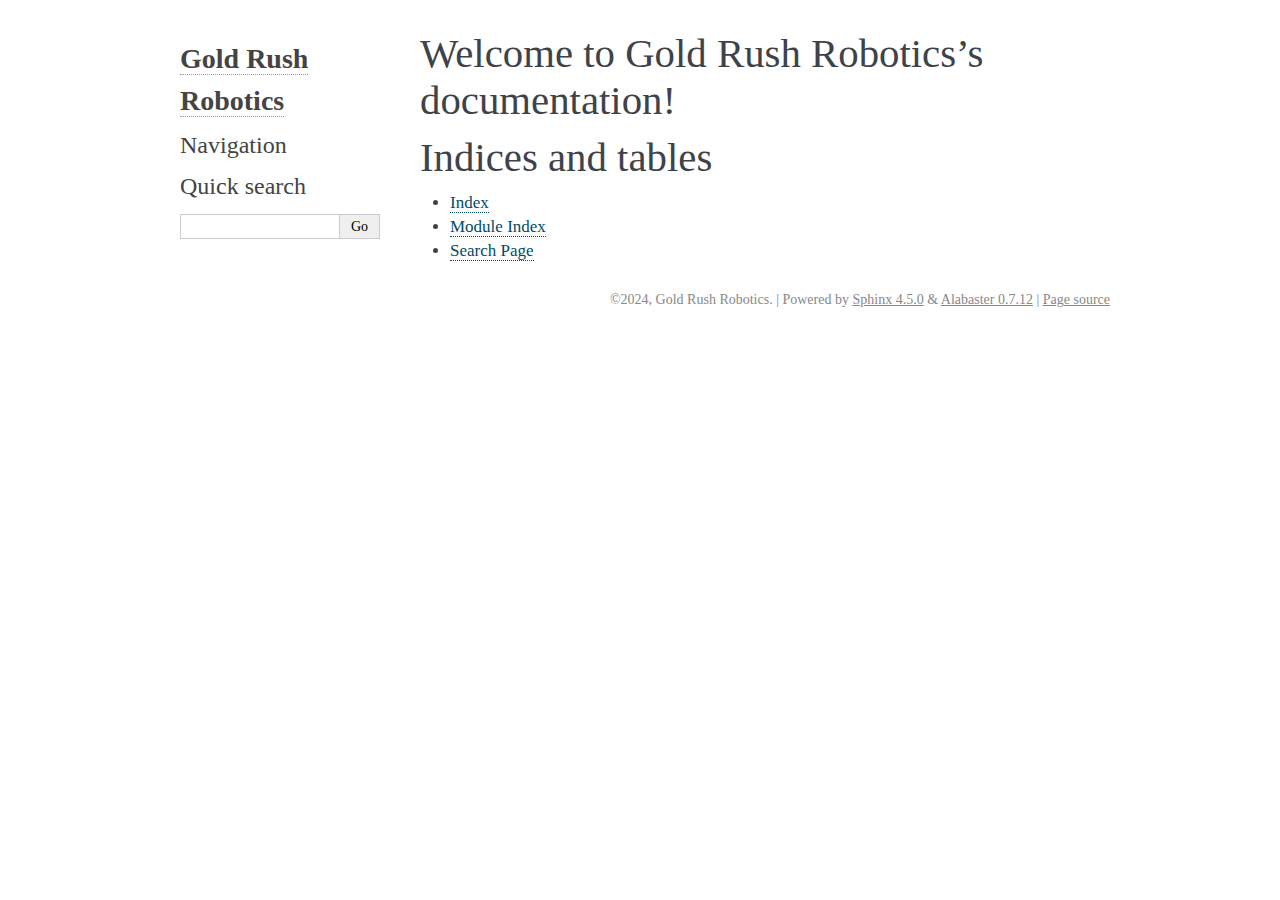
==== index.html @ f1f5e2cf "deploy: c12c570296f4cb2484e102bf82b7b79ca1cfc001" ====
<!DOCTYPE html>

<html>
  <head>
    <meta charset="utf-8" />
    <meta name="viewport" content="width=device-width, initial-scale=1.0" />
    <title>Welcome to Gold Rush Robotics’s documentation! &#8212; Gold Rush Robotics  documentation</title>
    <link rel="stylesheet" type="text/css" href="_static/pygments.css" />
    <link rel="stylesheet" type="text/css" href="_static/alabaster.css" />
    <script data-url_root="./" id="documentation_options" src="_static/documentation_options.js"></script>
    <script src="_static/jquery.js"></script>
    <script src="_static/underscore.js"></script>
    <script src="_static/doctools.js"></script>
    <link rel="index" title="Index" href="genindex.html" />
    <link rel="search" title="Search" href="search.html" />
   
  <link rel="stylesheet" href="_static/custom.css" type="text/css" />
  
  
  <meta name="viewport" content="width=device-width, initial-scale=0.9, maximum-scale=0.9" />

  </head><body>
  

    <div class="document">
      <div class="documentwrapper">
        <div class="bodywrapper">
          

          <div class="body" role="main">
            
  <div class="section" id="welcome-to-gold-rush-robotics-s-documentation">
<h1>Welcome to Gold Rush Robotics’s documentation!<a class="headerlink" href="#welcome-to-gold-rush-robotics-s-documentation" title="Permalink to this headline">¶</a></h1>
<div class="toctree-wrapper compound">
</div>
</div>
<div class="section" id="indices-and-tables">
<h1>Indices and tables<a class="headerlink" href="#indices-and-tables" title="Permalink to this headline">¶</a></h1>
<ul class="simple">
<li><p><a class="reference internal" href="genindex.html"><span class="std std-ref">Index</span></a></p></li>
<li><p><a class="reference internal" href="py-modindex.html"><span class="std std-ref">Module Index</span></a></p></li>
<li><p><a class="reference internal" href="search.html"><span class="std std-ref">Search Page</span></a></p></li>
</ul>
</div>


          </div>
          
        </div>
      </div>
      <div class="sphinxsidebar" role="navigation" aria-label="main navigation">
        <div class="sphinxsidebarwrapper">
<h1 class="logo"><a href="#">Gold Rush Robotics</a></h1>








<h3>Navigation</h3>

<div class="relations">
<h3>Related Topics</h3>
<ul>
  <li><a href="#">Documentation overview</a><ul>
  </ul></li>
</ul>
</div>
<div id="searchbox" style="display: none" role="search">
  <h3 id="searchlabel">Quick search</h3>
    <div class="searchformwrapper">
    <form class="search" action="search.html" method="get">
      <input type="text" name="q" aria-labelledby="searchlabel" autocomplete="off" autocorrect="off" autocapitalize="off" spellcheck="false"/>
      <input type="submit" value="Go" />
    </form>
    </div>
</div>
<script>$('#searchbox').show(0);</script>








        </div>
      </div>
      <div class="clearer"></div>
    </div>
    <div class="footer">
      &copy;2024, Gold Rush Robotics.
      
      |
      Powered by <a href="http://sphinx-doc.org/">Sphinx 4.5.0</a>
      &amp; <a href="https://github.com/bitprophet/alabaster">Alabaster 0.7.12</a>
      
      |
      <a href="_sources/index.rst.txt"
          rel="nofollow">Page source</a>
    </div>

    

    
  </body>
</html>
---- _static/pygments.css ----
.highlight .hll { background-color: #ffffcc }
.highlight  { background: #f8f8f8; }
.highlight .c { color: #8f5902; font-style: italic } /* Comment */
.highlight .err { color: #a40000; border: 1px solid #ef2929 } /* Error */
.highlight .g { color: #000000 } /* Generic */
.highlight .k { color: #004461; font-weight: bold } /* Keyword */
.highlight .l { color: #000000 } /* Literal */
.highlight .n { color: #000000 } /* Name */
.highlight .o { color: #582800 } /* Operator */
.highlight .x { color: #000000 } /* Other */
.highlight .p { color: #000000; font-weight: bold } /* Punctuation */
.highlight .ch { color: #8f5902; font-style: italic } /* Comment.Hashbang */
.highlight .cm { color: #8f5902; font-style: italic } /* Comment.Multiline */
.highlight .cp { color: #8f5902 } /* Comment.Preproc */
.highlight .cpf { color: #8f5902; font-style: italic } /* Comment.PreprocFile */
.highlight .c1 { color: #8f5902; font-style: italic } /* Comment.Single */
.highlight .cs { color: #8f5902; font-style: italic } /* Comment.Special */
.highlight .gd { color: #a40000 } /* Generic.Deleted */
.highlight .ge { color: #000000; font-style: italic } /* Generic.Emph */
.highlight .gr { color: #ef2929 } /* Generic.Error */
.highlight .gh { color: #000080; font-weight: bold } /* Generic.Heading */
.highlight .gi { color: #00A000 } /* Generic.Inserted */
.highlight .go { color: #888888 } /* Generic.Output */
.highlight .gp { color: #745334 } /* Generic.Prompt */
.highlight .gs { color: #000000; font-weight: bold } /* Generic.Strong */
.highlight .gu { color: #800080; font-weight: bold } /* Generic.Subheading */
.highlight .gt { color: #a40000; font-weight: bold } /* Generic.Traceback */
.highlight .kc { color: #004461; font-weight: bold } /* Keyword.Constant */
.highlight .kd { color: #004461; font-weight: bold } /* Keyword.Declaration */
.highlight .kn { color: #004461; font-weight: bold } /* Keyword.Namespace */
.highlight .kp { color: #004461; font-weight: bold } /* Keyword.Pseudo */
.highlight .kr { color: #004461; font-weight: bold } /* Keyword.Reserved */
.highlight .kt { color: #004461; font-weight: bold } /* Keyword.Type */
.highlight .ld { color: #000000 } /* Literal.Date */
.highlight .m { color: #990000 } /* Literal.Number */
.highlight .s { color: #4e9a06 } /* Literal.String */
.highlight .na { color: #c4a000 } /* Name.Attribute */
.highlight .nb { color: #004461 } /* Name.Builtin */
.highlight .nc { color: #000000 } /* Name.Class */
.highlight .no { color: #000000 } /* Name.Constant */
.highlight .nd { color: #888888 } /* Name.Decorator */
.highlight .ni { color: #ce5c00 } /* Name.Entity */
.highlight .ne { color: #cc0000; font-weight: bold } /* Name.Exception */
.highlight .nf { color: #000000 } /* Name.Function */
.highlight .nl { color: #f57900 } /* Name.Label */
.highlight .nn { color: #000000 } /* Name.Namespace */
.highlight .nx { color: #000000 } /* Name.Other */
.highlight .py { color: #000000 } /* Name.Property */
.highlight .nt { color: #004461; font-weight: bold } /* Name.Tag */
.highlight .nv { color: #000000 } /* Name.Variable */
.highlight .ow { color: #004461; font-weight: bold } /* Operator.Word */
.highlight .w { color: #f8f8f8; text-decoration: underline } /* Text.Whitespace */
.highlight .mb { color: #990000 } /* Literal.Number.Bin */
.highlight .mf { color: #990000 } /* Literal.Number.Float */
.highlight .mh { color: #990000 } /* Literal.Number.Hex */
.highlight .mi { color: #990000 } /* Literal.Number.Integer */
.highlight .mo { color: #990000 } /* Literal.Number.Oct */
.highlight .sa { color: #4e9a06 } /* Literal.String.Affix */
.highlight .sb { color: #4e9a06 } /* Literal.String.Backtick */
.highlight .sc { color: #4e9a06 } /* Literal.String.Char */
.highlight .dl { color: #4e9a06 } /* Literal.String.Delimiter */
.highlight .sd { color: #8f5902; font-style: italic } /* Literal.String.Doc */
.highlight .s2 { color: #4e9a06 } /* Literal.String.Double */
.highlight .se { color: #4e9a06 } /* Literal.String.Escape */
.highlight .sh { color: #4e9a06 } /* Literal.String.Heredoc */
.highlight .si { color: #4e9a06 } /* Literal.String.Interpol */
.highlight .sx { color: #4e9a06 } /* Literal.String.Other */
.highlight .sr { color: #4e9a06 } /* Literal.String.Regex */
.highlight .s1 { color: #4e9a06 } /* Literal.String.Single */
.highlight .ss { color: #4e9a06 } /* Literal.String.Symbol */
.highlight .bp { color: #3465a4 } /* Name.Builtin.Pseudo */
.highlight .fm { color: #000000 } /* Name.Function.Magic */
.highlight .vc { color: #000000 } /* Name.Variable.Class */
.highlight .vg { color: #000000 } /* Name.Variable.Global */
.highlight .vi { color: #000000 } /* Name.Variable.Instance */
.highlight .vm { color: #000000 } /* Name.Variable.Magic */
.highlight .il { color: #990000 } /* Literal.Number.Integer.Long */
---- _static/alabaster.css ----
@import url("basic.css");

/* -- page layout ----------------------------------------------------------- */

body {
    font-family: Georgia, serif;
    font-size: 17px;
    background-color: #fff;
    color: #000;
    margin: 0;
    padding: 0;
}


div.document {
    width: 940px;
    margin: 30px auto 0 auto;
}

div.documentwrapper {
    float: left;
    width: 100%;
}

div.bodywrapper {
    margin: 0 0 0 220px;
}

div.sphinxsidebar {
    width: 220px;
    font-size: 14px;
    line-height: 1.5;
}

hr {
    border: 1px solid #B1B4B6;
}

div.body {
    background-color: #fff;
    color: #3E4349;
    padding: 0 30px 0 30px;
}

div.body > .section {
    text-align: left;
}

div.footer {
    width: 940px;
    margin: 20px auto 30px auto;
    font-size: 14px;
    color: #888;
    text-align: right;
}

div.footer a {
    color: #888;
}

p.caption {
    font-family: inherit;
    font-size: inherit;
}


div.relations {
    display: none;
}


div.sphinxsidebar a {
    color: #444;
    text-decoration: none;
    border-bottom: 1px dotted #999;
}

div.sphinxsidebar a:hover {
    border-bottom: 1px solid #999;
}

div.sphinxsidebarwrapper {
    padding: 18px 10px;
}

div.sphinxsidebarwrapper p.logo {
    padding: 0;
    margin: -10px 0 0 0px;
    text-align: center;
}

div.sphinxsidebarwrapper h1.logo {
    margin-top: -10px;
    text-align: center;
    margin-bottom: 5px;
    text-align: left;
}

div.sphinxsidebarwrapper h1.logo-name {
    margin-top: 0px;
}

div.sphinxsidebarwrapper p.blurb {
    margin-top: 0;
    font-style: normal;
}

div.sphinxsidebar h3,
div.sphinxsidebar h4 {
    font-family: Georgia, serif;
    color: #444;
    font-size: 24px;
    font-weight: normal;
    margin: 0 0 5px 0;
    padding: 0;
}

div.sphinxsidebar h4 {
    font-size: 20px;
}

div.sphinxsidebar h3 a {
    color: #444;
}

div.sphinxsidebar p.logo a,
div.sphinxsidebar h3 a,
div.sphinxsidebar p.logo a:hover,
div.sphinxsidebar h3 a:hover {
    border: none;
}

div.sphinxsidebar p {
    color: #555;
    margin: 10px 0;
}

div.sphinxsidebar ul {
    margin: 10px 0;
    padding: 0;
    color: #000;
}

div.sphinxsidebar ul li.toctree-l1 > a {
    font-size: 120%;
}

div.sphinxsidebar ul li.toctree-l2 > a {
    font-size: 110%;
}

div.sphinxsidebar input {
    border: 1px solid #CCC;
    font-family: Georgia, serif;
    font-size: 1em;
}

div.sphinxsidebar hr {
    border: none;
    height: 1px;
    color: #AAA;
    background: #AAA;

    text-align: left;
    margin-left: 0;
    width: 50%;
}

div.sphinxsidebar .badge {
    border-bottom: none;
}

div.sphinxsidebar .badge:hover {
    border-bottom: none;
}

/* To address an issue with donation coming after search */
div.sphinxsidebar h3.donation {
    margin-top: 10px;
}

/* -- body styles ----------------------------------------------------------- */

a {
    color: #004B6B;
    text-decoration: underline;
}

a:hover {
    color: #6D4100;
    text-decoration: underline;
}

div.body h1,
div.body h2,
div.body h3,
div.body h4,
div.body h5,
div.body h6 {
    font-family: Georgia, serif;
    font-weight: normal;
    margin: 30px 0px 10px 0px;
    padding: 0;
}

div.body h1 { margin-top: 0; padding-top: 0; font-size: 240%; }
div.body h2 { font-size: 180%; }
div.body h3 { font-size: 150%; }
div.body h4 { font-size: 130%; }
div.body h5 { font-size: 100%; }
div.body h6 { font-size: 100%; }

a.headerlink {
    color: #DDD;
    padding: 0 4px;
    text-decoration: none;
}

a.headerlink:hover {
    color: #444;
    background: #EAEAEA;
}

div.body p, div.body dd, div.body li {
    line-height: 1.4em;
}

div.admonition {
    margin: 20px 0px;
    padding: 10px 30px;
    background-color: #EEE;
    border: 1px solid #CCC;
}

div.admonition tt.xref, div.admonition code.xref, div.admonition a tt {
    background-color: #FBFBFB;
    border-bottom: 1px solid #fafafa;
}

div.admonition p.admonition-title {
    font-family: Georgia, serif;
    font-weight: normal;
    font-size: 24px;
    margin: 0 0 10px 0;
    padding: 0;
    line-height: 1;
}

div.admonition p.last {
    margin-bottom: 0;
}

div.highlight {
    background-color: #fff;
}

dt:target, .highlight {
    background: #FAF3E8;
}

div.warning {
    background-color: #FCC;
    border: 1px solid #FAA;
}

div.danger {
    background-color: #FCC;
    border: 1px solid #FAA;
    -moz-box-shadow: 2px 2px 4px #D52C2C;
    -webkit-box-shadow: 2px 2px 4px #D52C2C;
    box-shadow: 2px 2px 4px #D52C2C;
}

div.error {
    background-color: #FCC;
    border: 1px solid #FAA;
    -moz-box-shadow: 2px 2px 4px #D52C2C;
    -webkit-box-shadow: 2px 2px 4px #D52C2C;
    box-shadow: 2px 2px 4px #D52C2C;
}

div.caution {
    background-color: #FCC;
    border: 1px solid #FAA;
}

div.attention {
    background-color: #FCC;
    border: 1px solid #FAA;
}

div.important {
    background-color: #EEE;
    border: 1px solid #CCC;
}

div.note {
    background-color: #EEE;
    border: 1px solid #CCC;
}

div.tip {
    background-color: #EEE;
    border: 1px solid #CCC;
}

div.hint {
    background-color: #EEE;
    border: 1px solid #CCC;
}

div.seealso {
    background-color: #EEE;
    border: 1px solid #CCC;
}

div.topic {
    background-color: #EEE;
}

p.admonition-title {
    display: inline;
}

p.admonition-title:after {
    content: ":";
}

pre, tt, code {
    font-family: 'Consolas', 'Menlo', 'DejaVu Sans Mono', 'Bitstream Vera Sans Mono', monospace;
    font-size: 0.9em;
}

.hll {
    background-color: #FFC;
    margin: 0 -12px;
    padding: 0 12px;
    display: block;
}

img.screenshot {
}

tt.descname, tt.descclassname, code.descname, code.descclassname {
    font-size: 0.95em;
}

tt.descname, code.descname {
    padding-right: 0.08em;
}

img.screenshot {
    -moz-box-shadow: 2px 2px 4px #EEE;
    -webkit-box-shadow: 2px 2px 4px #EEE;
    box-shadow: 2px 2px 4px #EEE;
}

table.docutils {
    border: 1px solid #888;
    -moz-box-shadow: 2px 2px 4px #EEE;
    -webkit-box-shadow: 2px 2px 4px #EEE;
    box-shadow: 2px 2px 4px #EEE;
}

table.docutils td, table.docutils th {
    border: 1px solid #888;
    padding: 0.25em 0.7em;
}

table.field-list, table.footnote {
    border: none;
    -moz-box-shadow: none;
    -webkit-box-shadow: none;
    box-shadow: none;
}

table.footnote {
    margin: 15px 0;
    width: 100%;
    border: 1px solid #EEE;
    background: #FDFDFD;
    font-size: 0.9em;
}

table.footnote + table.footnote {
    margin-top: -15px;
    border-top: none;
}

table.field-list th {
    padding: 0 0.8em 0 0;
}

table.field-list td {
    padding: 0;
}

table.field-list p {
    margin-bottom: 0.8em;
}

/* Cloned from
 * https://github.com/sphinx-doc/sphinx/commit/ef60dbfce09286b20b7385333d63a60321784e68
 */
.field-name {
    -moz-hyphens: manual;
    -ms-hyphens: manual;
    -webkit-hyphens: manual;
    hyphens: manual;
}

table.footnote td.label {
    width: .1px;
    padding: 0.3em 0 0.3em 0.5em;
}

table.footnote td {
    padding: 0.3em 0.5em;
}

dl {
    margin: 0;
    padding: 0;
}

dl dd {
    margin-left: 30px;
}

blockquote {
    margin: 0 0 0 30px;
    padding: 0;
}

ul, ol {
    /* Matches the 30px from the narrow-screen "li > ul" selector below */
    margin: 10px 0 10px 30px;
    padding: 0;
}

pre {
    background: #EEE;
    padding: 7px 30px;
    margin: 15px 0px;
    line-height: 1.3em;
}

div.viewcode-block:target {
    background: #ffd;
}

dl pre, blockquote pre, li pre {
    margin-left: 0;
    padding-left: 30px;
}

tt, code {
    background-color: #ecf0f3;
    color: #222;
    /* padding: 1px 2px; */
}

tt.xref, code.xref, a tt {
    background-color: #FBFBFB;
    border-bottom: 1px solid #fff;
}

a.reference {
    text-decoration: none;
    border-bottom: 1px dotted #004B6B;
}

/* Don't put an underline on images */
a.image-reference, a.image-reference:hover {
    border-bottom: none;
}

a.reference:hover {
    border-bottom: 1px solid #6D4100;
}

a.footnote-reference {
    text-decoration: none;
    font-size: 0.7em;
    vertical-align: top;
    border-bottom: 1px dotted #004B6B;
}

a.footnote-reference:hover {
    border-bottom: 1px solid #6D4100;
}

a:hover tt, a:hover code {
    background: #EEE;
}


@media screen and (max-width: 870px) {

    div.sphinxsidebar {
    	display: none;
    }

    div.document {
       width: 100%;

    }

    div.documentwrapper {
    	margin-left: 0;
    	margin-top: 0;
    	margin-right: 0;
    	margin-bottom: 0;
    }

    div.bodywrapper {
    	margin-top: 0;
    	margin-right: 0;
    	margin-bottom: 0;
    	margin-left: 0;
    }

    ul {
    	margin-left: 0;
    }

	li > ul {
        /* Matches the 30px from the "ul, ol" selector above */
		margin-left: 30px;
	}

    .document {
    	width: auto;
    }

    .footer {
    	width: auto;
    }

    .bodywrapper {
    	margin: 0;
    }

    .footer {
    	width: auto;
    }

    .github {
        display: none;
    }



}



@media screen and (max-width: 875px) {

    body {
        margin: 0;
        padding: 20px 30px;
    }

    div.documentwrapper {
        float: none;
        background: #fff;
    }

    div.sphinxsidebar {
        display: block;
        float: none;
        width: 102.5%;
        margin: 50px -30px -20px -30px;
        padding: 10px 20px;
        background: #333;
        color: #FFF;
    }

    div.sphinxsidebar h3, div.sphinxsidebar h4, div.sphinxsidebar p,
    div.sphinxsidebar h3 a {
        color: #fff;
    }

    div.sphinxsidebar a {
        color: #AAA;
    }

    div.sphinxsidebar p.logo {
        display: none;
    }

    div.document {
        width: 100%;
        margin: 0;
    }

    div.footer {
        display: none;
    }

    div.bodywrapper {
        margin: 0;
    }

    div.body {
        min-height: 0;
        padding: 0;
    }

    .rtd_doc_footer {
        display: none;
    }

    .document {
        width: auto;
    }

    .footer {
        width: auto;
    }

    .footer {
        width: auto;
    }

    .github {
        display: none;
    }
}


/* misc. */

.revsys-inline {
    display: none!important;
}

/* Make nested-list/multi-paragraph items look better in Releases changelog
 * pages. Without this, docutils' magical list fuckery causes inconsistent
 * formatting between different release sub-lists.
 */
div#changelog > div.section > ul > li > p:only-child {
    margin-bottom: 0;
}

/* Hide fugly table cell borders in ..bibliography:: directive output */
table.docutils.citation, table.docutils.citation td, table.docutils.citation th {
  border: none;
  /* Below needed in some edge cases; if not applied, bottom shadows appear */
  -moz-box-shadow: none;
  -webkit-box-shadow: none;
  box-shadow: none;
}


/* relbar */

.related {
    line-height: 30px;
    width: 100%;
    font-size: 0.9rem;
}

.related.top {
    border-bottom: 1px solid #EEE;
    margin-bottom: 20px;
}

.related.bottom {
    border-top: 1px solid #EEE;
}

.related ul {
    padding: 0;
    margin: 0;
    list-style: none;
}

.related li {
    display: inline;
}

nav#rellinks {
    float: right;
}

nav#rellinks li+li:before {
    content: "|";
}

nav#breadcrumbs li+li:before {
    content: "\00BB";
}

/* Hide certain items when printing */
@media print {
    div.related {
        display: none;
    }
}
---- _static/custom.css ----
/* This file intentionally left blank. */
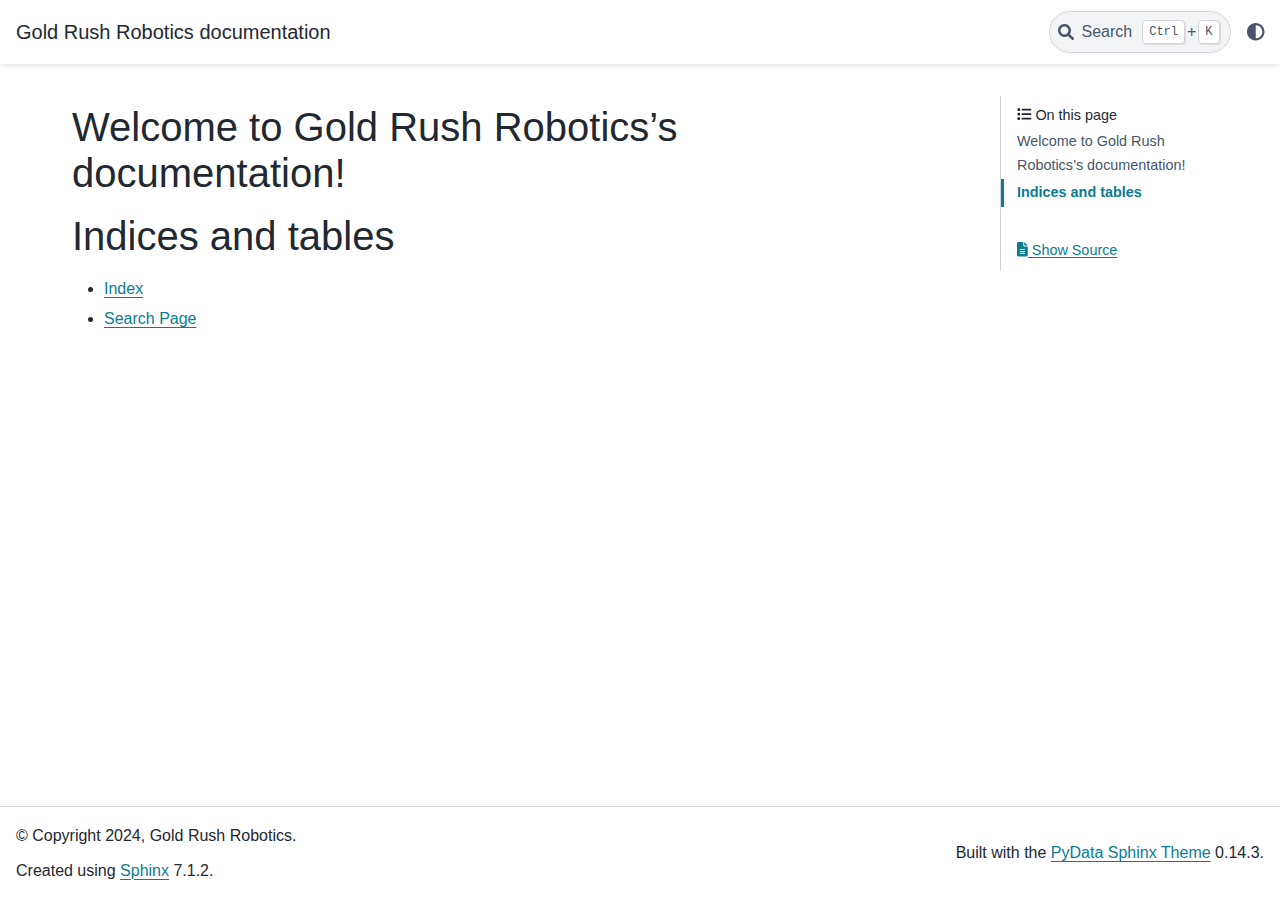
==== commit 43de3a7c: "deploy: 7c83568f0fa89aca3fa014d489df4d6e600c977c" ====
--- a/index.html
+++ b/index.html
@@ -1,110 +1,368 @@
 
 <!DOCTYPE html>
 
-<html>
+
+<html lang="en" >
+
   <head>
     <meta charset="utf-8" />
-    <meta name="viewport" content="width=device-width, initial-scale=1.0" />
+    <meta name="viewport" content="width=device-width, initial-scale=1.0" /><meta name="viewport" content="width=device-width, initial-scale=1" />
+
     <title>Welcome to Gold Rush Robotics’s documentation! &#8212; Gold Rush Robotics  documentation</title>
-    <link rel="stylesheet" type="text/css" href="_static/pygments.css" />
-    <link rel="stylesheet" type="text/css" href="_static/alabaster.css" />
-    <script data-url_root="./" id="documentation_options" src="_static/documentation_options.js"></script>
-    <script src="_static/jquery.js"></script>
-    <script src="_static/underscore.js"></script>
-    <script src="_static/doctools.js"></script>
+  
+  
+  
+  <script data-cfasync="false">
+    document.documentElement.dataset.mode = localStorage.getItem("mode") || "";
+    document.documentElement.dataset.theme = localStorage.getItem("theme") || "light";
+  </script>
+  
+  <!-- Loaded before other Sphinx assets -->
+  <link href="_static/styles/theme.css?digest=365ca57ee442770a23c6" rel="stylesheet" />
+<link href="_static/styles/bootstrap.css?digest=365ca57ee442770a23c6" rel="stylesheet" />
+<link href="_static/styles/pydata-sphinx-theme.css?digest=365ca57ee442770a23c6" rel="stylesheet" />
+
+  
+  <link href="_static/vendor/fontawesome/6.1.2/css/all.min.css?digest=365ca57ee442770a23c6" rel="stylesheet" />
+  <link rel="preload" as="font" type="font/woff2" crossorigin href="_static/vendor/fontawesome/6.1.2/webfonts/fa-solid-900.woff2" />
+<link rel="preload" as="font" type="font/woff2" crossorigin href="_static/vendor/fontawesome/6.1.2/webfonts/fa-brands-400.woff2" />
+<link rel="preload" as="font" type="font/woff2" crossorigin href="_static/vendor/fontawesome/6.1.2/webfonts/fa-regular-400.woff2" />
+
+    <link rel="stylesheet" type="text/css" href="_static/pygments.css?v=a746c00c" />
+  
+  <!-- Pre-loaded scripts that we'll load fully later -->
+  <link rel="preload" as="script" href="_static/scripts/bootstrap.js?digest=365ca57ee442770a23c6" />
+<link rel="preload" as="script" href="_static/scripts/pydata-sphinx-theme.js?digest=365ca57ee442770a23c6" />
+  <script src="_static/vendor/fontawesome/6.1.2/js/all.min.js?digest=365ca57ee442770a23c6"></script>
+
+    <script data-url_root="./" id="documentation_options" src="_static/documentation_options.js?v=b3ba4146"></script>
+    <script src="_static/doctools.js?v=888ff710"></script>
+    <script src="_static/sphinx_highlight.js?v=4825356b"></script>
+    <script>DOCUMENTATION_OPTIONS.pagename = 'index';</script>
     <link rel="index" title="Index" href="genindex.html" />
     <link rel="search" title="Search" href="search.html" />
-   
-  <link rel="stylesheet" href="_static/custom.css" type="text/css" />
-  
-  
-  <meta name="viewport" content="width=device-width, initial-scale=0.9, maximum-scale=0.9" />
-
-  </head><body>
-  
-
-    <div class="document">
-      <div class="documentwrapper">
-        <div class="bodywrapper">
+  <meta name="viewport" content="width=device-width, initial-scale=1"/>
+  <meta name="docsearch:language" content="en"/>
+  </head>
+  
+  
+  <body data-bs-spy="scroll" data-bs-target=".bd-toc-nav" data-offset="180" data-bs-root-margin="0px 0px -60%" data-default-mode="">
+
+  
+  
+  <a class="skip-link" href="#main-content">Skip to main content</a>
+  
+  <div id="pst-scroll-pixel-helper"></div>
+
+  
+  <button type="button" class="btn rounded-pill" id="pst-back-to-top">
+    <i class="fa-solid fa-arrow-up"></i>
+    Back to top
+  </button>
+
+  
+  <input type="checkbox"
+          class="sidebar-toggle"
+          name="__primary"
+          id="__primary"/>
+  <label class="overlay overlay-primary" for="__primary"></label>
+  
+  <input type="checkbox"
+          class="sidebar-toggle"
+          name="__secondary"
+          id="__secondary"/>
+  <label class="overlay overlay-secondary" for="__secondary"></label>
+  
+  <div class="search-button__wrapper">
+    <div class="search-button__overlay"></div>
+    <div class="search-button__search-container">
+<form class="bd-search d-flex align-items-center"
+      action="search.html"
+      method="get">
+  <i class="fa-solid fa-magnifying-glass"></i>
+  <input type="search"
+         class="form-control"
+         name="q"
+         id="search-input"
+         placeholder="Search the docs ..."
+         aria-label="Search the docs ..."
+         autocomplete="off"
+         autocorrect="off"
+         autocapitalize="off"
+         spellcheck="false"/>
+  <span class="search-button__kbd-shortcut"><kbd class="kbd-shortcut__modifier">Ctrl</kbd>+<kbd>K</kbd></span>
+</form></div>
+  </div>
+  
+    <nav class="bd-header navbar navbar-expand-lg bd-navbar">
+<div class="bd-header__inner bd-page-width">
+  <label class="sidebar-toggle primary-toggle" for="__primary">
+    <span class="fa-solid fa-bars"></span>
+  </label>
+  
+  
+  <div class="col-lg-3 navbar-header-items__start">
+    
+      <div class="navbar-item">
+  
+
+<a class="navbar-brand logo" href="#">
+  
+  
+  
+  
+  
+  
+    <p class="title logo__title">Gold Rush Robotics  documentation</p>
+  
+</a></div>
+    
+  </div>
+  
+  <div class="col-lg-9 navbar-header-items">
+    
+    <div class="me-auto navbar-header-items__center">
+      
+        <div class="navbar-item"><nav class="navbar-nav">
+  <p class="sidebar-header-items__title"
+     role="heading"
+     aria-level="1"
+     aria-label="Site Navigation">
+    Site Navigation
+  </p>
+  <ul class="bd-navbar-elements navbar-nav">
+    
+  </ul>
+</nav></div>
+      
+    </div>
+    
+    
+    <div class="navbar-header-items__end">
+      
+        <div class="navbar-item navbar-persistent--container">
           
-
-          <div class="body" role="main">
-            
-  <div class="section" id="welcome-to-gold-rush-robotics-s-documentation">
-<h1>Welcome to Gold Rush Robotics’s documentation!<a class="headerlink" href="#welcome-to-gold-rush-robotics-s-documentation" title="Permalink to this headline">¶</a></h1>
+ <script>
+ document.write(`
+   <button class="btn navbar-btn search-button-field search-button__button" title="Search" aria-label="Search" data-bs-placement="bottom" data-bs-toggle="tooltip">
+    <i class="fa-solid fa-magnifying-glass"></i>
+    <span class="search-button__default-text">Search</span>
+    <span class="search-button__kbd-shortcut"><kbd class="kbd-shortcut__modifier">Ctrl</kbd>+<kbd class="kbd-shortcut__modifier">K</kbd></span>
+   </button>
+ `);
+ </script>
+        </div>
+      
+      
+        <div class="navbar-item">
+<script>
+document.write(`
+  <button class="btn btn-sm navbar-btn theme-switch-button" title="light/dark" aria-label="light/dark" data-bs-placement="bottom" data-bs-toggle="tooltip">
+    <span class="theme-switch nav-link" data-mode="light"><i class="fa-solid fa-sun fa-lg"></i></span>
+    <span class="theme-switch nav-link" data-mode="dark"><i class="fa-solid fa-moon fa-lg"></i></span>
+    <span class="theme-switch nav-link" data-mode="auto"><i class="fa-solid fa-circle-half-stroke fa-lg"></i></span>
+  </button>
+`);
+</script></div>
+      
+    </div>
+    
+  </div>
+  
+  
+    <div class="navbar-persistent--mobile">
+ <script>
+ document.write(`
+   <button class="btn navbar-btn search-button-field search-button__button" title="Search" aria-label="Search" data-bs-placement="bottom" data-bs-toggle="tooltip">
+    <i class="fa-solid fa-magnifying-glass"></i>
+    <span class="search-button__default-text">Search</span>
+    <span class="search-button__kbd-shortcut"><kbd class="kbd-shortcut__modifier">Ctrl</kbd>+<kbd class="kbd-shortcut__modifier">K</kbd></span>
+   </button>
+ `);
+ </script>
+    </div>
+  
+
+  
+    <label class="sidebar-toggle secondary-toggle" for="__secondary" tabindex="0">
+      <span class="fa-solid fa-outdent"></span>
+    </label>
+  
+</div>
+
+    </nav>
+  
+  <div class="bd-container">
+    <div class="bd-container__inner bd-page-width">
+      
+      <div class="bd-sidebar-primary bd-sidebar hide-on-wide">
+        
+
+  
+  <div class="sidebar-header-items sidebar-primary__section">
+    
+    
+      <div class="sidebar-header-items__center">
+        
+          <div class="navbar-item"><nav class="navbar-nav">
+  <p class="sidebar-header-items__title"
+     role="heading"
+     aria-level="1"
+     aria-label="Site Navigation">
+    Site Navigation
+  </p>
+  <ul class="bd-navbar-elements navbar-nav">
+    
+  </ul>
+</nav></div>
+        
+      </div>
+    
+    
+    
+      <div class="sidebar-header-items__end">
+        
+          <div class="navbar-item">
+<script>
+document.write(`
+  <button class="btn btn-sm navbar-btn theme-switch-button" title="light/dark" aria-label="light/dark" data-bs-placement="bottom" data-bs-toggle="tooltip">
+    <span class="theme-switch nav-link" data-mode="light"><i class="fa-solid fa-sun fa-lg"></i></span>
+    <span class="theme-switch nav-link" data-mode="dark"><i class="fa-solid fa-moon fa-lg"></i></span>
+    <span class="theme-switch nav-link" data-mode="auto"><i class="fa-solid fa-circle-half-stroke fa-lg"></i></span>
+  </button>
+`);
+</script></div>
+        
+      </div>
+    
+  </div>
+  
+  
+  <div class="sidebar-primary-items__end sidebar-primary__section">
+  </div>
+  
+  <div id="rtd-footer-container"></div>
+
+
+      </div>
+      
+      <main id="main-content" class="bd-main">
+        
+        
+          <div class="bd-content">
+            <div class="bd-article-container">
+              
+              <div class="bd-header-article"></div>
+              
+              
+              
+                
+<div id="searchbox"></div>
+                <article class="bd-article" role="main">
+                  
+  <section class="tex2jax_ignore mathjax_ignore" id="welcome-to-gold-rush-roboticss-documentation">
+<h1>Welcome to Gold Rush Robotics’s documentation!<a class="headerlink" href="#welcome-to-gold-rush-roboticss-documentation" title="Permalink to this heading">#</a></h1>
 <div class="toctree-wrapper compound">
 </div>
-</div>
-<div class="section" id="indices-and-tables">
-<h1>Indices and tables<a class="headerlink" href="#indices-and-tables" title="Permalink to this headline">¶</a></h1>
+</section>
+<section class="tex2jax_ignore mathjax_ignore" id="indices-and-tables">
+<h1>Indices and tables<a class="headerlink" href="#indices-and-tables" title="Permalink to this heading">#</a></h1>
 <ul class="simple">
 <li><p><a class="reference internal" href="genindex.html"><span class="std std-ref">Index</span></a></p></li>
-<li><p><a class="reference internal" href="py-modindex.html"><span class="std std-ref">Module Index</span></a></p></li>
 <li><p><a class="reference internal" href="search.html"><span class="std std-ref">Search Page</span></a></p></li>
 </ul>
-</div>
-
-
+</section>
+
+
+                </article>
+              
+              
+              
+              
+              
+                <footer class="prev-next-footer">
+                  <!-- Previous / next buttons -->
+<div class="prev-next-area">
+</div>
+                </footer>
+              
+            </div>
+            
+            
+              
+                <div class="bd-sidebar-secondary bd-toc"><div class="sidebar-secondary-items sidebar-secondary__inner">
+
+  <div class="sidebar-secondary-item">
+  <div class="page-toc tocsection onthispage">
+    <i class="fa-solid fa-list"></i> On this page
+  </div>
+  <nav class="bd-toc-nav page-toc">
+    <ul class="visible nav section-nav flex-column">
+<li class="toc-h1 nav-item toc-entry"><a class="reference internal nav-link" href="#">Welcome to Gold Rush Robotics’s documentation!</a></li>
+<li class="toc-h1 nav-item toc-entry"><a class="reference internal nav-link" href="#indices-and-tables">Indices and tables</a></li>
+</ul>
+
+  </nav></div>
+
+  <div class="sidebar-secondary-item">
+  <div class="tocsection sourcelink">
+    <a href="_sources/index.md.txt">
+      <i class="fa-solid fa-file-lines"></i> Show Source
+    </a>
+  </div>
+</div>
+
+</div></div>
+              
+            
           </div>
-          
-        </div>
-      </div>
-      <div class="sphinxsidebar" role="navigation" aria-label="main navigation">
-        <div class="sphinxsidebarwrapper">
-<h1 class="logo"><a href="#">Gold Rush Robotics</a></h1>
-
-
-
-
-
-
-
-
-<h3>Navigation</h3>
-
-<div class="relations">
-<h3>Related Topics</h3>
-<ul>
-  <li><a href="#">Documentation overview</a><ul>
-  </ul></li>
-</ul>
-</div>
-<div id="searchbox" style="display: none" role="search">
-  <h3 id="searchlabel">Quick search</h3>
-    <div class="searchformwrapper">
-    <form class="search" action="search.html" method="get">
-      <input type="text" name="q" aria-labelledby="searchlabel" autocomplete="off" autocorrect="off" autocapitalize="off" spellcheck="false"/>
-      <input type="submit" value="Go" />
-    </form>
-    </div>
-</div>
-<script>$('#searchbox').show(0);</script>
-
-
-
-
-
-
-
-
-        </div>
-      </div>
-      <div class="clearer"></div>
-    </div>
-    <div class="footer">
-      &copy;2024, Gold Rush Robotics.
-      
-      |
-      Powered by <a href="http://sphinx-doc.org/">Sphinx 4.5.0</a>
-      &amp; <a href="https://github.com/bitprophet/alabaster">Alabaster 0.7.12</a>
-      
-      |
-      <a href="_sources/index.rst.txt"
-          rel="nofollow">Page source</a>
-    </div>
-
-    
-
-    
+          <footer class="bd-footer-content">
+            
+          </footer>
+        
+      </main>
+    </div>
+  </div>
+  
+  <!-- Scripts loaded after <body> so the DOM is not blocked -->
+  <script src="_static/scripts/bootstrap.js?digest=365ca57ee442770a23c6"></script>
+<script src="_static/scripts/pydata-sphinx-theme.js?digest=365ca57ee442770a23c6"></script>
+
+  <footer class="bd-footer">
+<div class="bd-footer__inner bd-page-width">
+  
+    <div class="footer-items__start">
+      
+        <div class="footer-item">
+  <p class="copyright">
+    
+      © Copyright 2024, Gold Rush Robotics.
+      <br/>
+    
+  </p>
+</div>
+      
+        <div class="footer-item">
+  <p class="sphinx-version">
+    Created using <a href="https://www.sphinx-doc.org/">Sphinx</a> 7.1.2.
+    <br/>
+  </p>
+</div>
+      
+    </div>
+  
+  
+  
+    <div class="footer-items__end">
+      
+        <div class="footer-item"><p class="theme-version">
+  Built with the <a href="https://pydata-sphinx-theme.readthedocs.io/en/stable/index.html">PyData Sphinx Theme</a> 0.14.3.
+</p></div>
+      
+    </div>
+  
+</div>
+
+  </footer>
   </body>
 </html>--- a/_static/styles/theme.css
+++ b/_static/styles/theme.css
@@ -0,0 +1,2 @@
+/* Provided by Sphinx's 'basic' theme, and included in the final set of assets */
+@import "../basic.css";
--- a/_static/styles/pydata-sphinx-theme.css
+++ b/_static/styles/pydata-sphinx-theme.css
@@ -0,0 +1,2 @@
+html{--pst-header-height:4rem;--pst-header-article-height:calc(var(--pst-header-height)*2/3);--pst-sidebar-secondary:17rem;--pst-font-size-base:1rem;--pst-font-size-h1:2.5rem;--pst-font-size-h2:2rem;--pst-font-size-h3:1.75rem;--pst-font-size-h4:1.5rem;--pst-font-size-h5:1.25rem;--pst-font-size-h6:1.1rem;--pst-font-size-milli:0.9rem;--pst-sidebar-font-size:0.9rem;--pst-sidebar-font-size-mobile:1.1rem;--pst-sidebar-header-font-size:1.2rem;--pst-sidebar-header-font-weight:600;--pst-admonition-font-weight-heading:600;--pst-font-weight-caption:300;--pst-font-weight-heading:400;--pst-font-family-base-system:-apple-system,BlinkMacSystemFont,Segoe UI,"Helvetica Neue",Arial,sans-serif,Apple Color Emoji,Segoe UI Emoji,Segoe UI Symbol;--pst-font-family-monospace-system:"SFMono-Regular",Menlo,Consolas,Monaco,Liberation Mono,Lucida Console,monospace;--pst-font-family-base:var(--pst-font-family-base-system);--pst-font-family-heading:var(--pst-font-family-base-system);--pst-font-family-monospace:var(--pst-font-family-monospace-system);--pst-font-size-icon:1.5rem;--pst-icon-check-circle:"";--pst-icon-info-circle:"";--pst-icon-exclamation-triangle:"";--pst-icon-exclamation-circle:"";--pst-icon-times-circle:"";--pst-icon-lightbulb:"";--pst-icon-download:"";--pst-icon-angle-left:"";--pst-icon-angle-right:"";--pst-icon-external-link:"";--pst-icon-search-minus:"";--pst-icon-github:"";--pst-icon-gitlab:"";--pst-icon-share:"";--pst-icon-bell:"";--pst-icon-pencil:"";--pst-breadcrumb-divider:"";--pst-icon-admonition-default:var(--pst-icon-bell);--pst-icon-admonition-note:var(--pst-icon-info-circle);--pst-icon-admonition-attention:var(--pst-icon-exclamation-circle);--pst-icon-admonition-caution:var(--pst-icon-exclamation-triangle);--pst-icon-admonition-warning:var(--pst-icon-exclamation-triangle);--pst-icon-admonition-danger:var(--pst-icon-exclamation-triangle);--pst-icon-admonition-error:var(--pst-icon-times-circle);--pst-icon-admonition-hint:var(--pst-icon-lightbulb);--pst-icon-admonition-tip:var(--pst-icon-lightbulb);--pst-icon-admonition-important:var(--pst-icon-exclamation-circle);--pst-icon-admonition-seealso:var(--pst-icon-share);--pst-icon-admonition-todo:var(--pst-icon-pencil);--pst-icon-versionmodified-default:var(--pst-icon-exclamation-circle);--pst-icon-versionmodified-added:var(--pst-icon-exclamation-circle);--pst-icon-versionmodified-changed:var(--pst-icon-exclamation-circle);--pst-icon-versionmodified-deprecated:var(--pst-icon-exclamation-circle);font-size:var(--pst-font-size-base);scroll-padding-top:calc(var(--pst-header-height) + 1rem)}body{background-color:var(--pst-color-background);color:var(--pst-color-text-base);display:flex;flex-direction:column;font-family:var(--pst-font-family-base);font-weight:400;line-height:1.65;min-height:100vh}body::-webkit-scrollbar-track{background:var(--pst-color-background)}p{color:var(--pst-color-text-base);font-size:1em;margin-bottom:1.15rem}p.rubric{border-bottom:1px solid var(--pst-color-border)}p.centered{text-align:center}a{word-wrap:break-word;color:var(--pst-color-link);text-decoration:underline;text-decoration-thickness:max(1px,.0625rem);text-underline-offset:.1578em}a:hover{text-decoration-skip:none;color:var(--pst-color-link-hover);text-decoration-skip-ink:none;text-decoration-thickness:max(3px,.1875rem,.12em)}a:active,a:visited{color:var(--pst-color-link)}a:visited:hover{color:var(--pst-color-link-hover)}a:focus-visible{outline:2px solid var(--pst-color-accent)}a.headerlink{color:var(--pst-color-secondary);font-size:.8em;margin-left:.2em;opacity:.7;padding:0 4px;text-decoration:none;transition:all .2s ease-out;user-select:none}a.headerlink:hover{opacity:1}a.github:before,a.gitlab:before{color:var(--pst-color-text-muted);font:var(--fa-font-brands);margin-right:.25rem}a.github:before{content:var(--pst-icon-github)}a.gitlab:before{content:var(--pst-icon-gitlab)}.heading-style,h1,h2,h3,h4,h5,h6{font-family:var(--pst-font-family-heading);font-weight:var(--pst-font-weight-heading);line-height:1.15;margin:2.75rem 0 1.05rem}h1{font-size:var(--pst-font-size-h1);margin-top:0}h1,h2{color:var(--pst-heading-color)}h2{font-size:var(--pst-font-size-h2)}h3{font-size:var(--pst-font-size-h3)}h3,h4{color:var(--pst-heading-color)}h4{font-size:var(--pst-font-size-h4)}h5{font-size:var(--pst-font-size-h5)}h5,h6{color:var(--pst-color-text-base)}h6{font-size:var(--pst-font-size-h6)}.text_small,small{font-size:var(--pst-font-size-milli)}hr{border:0;border-top:1px solid var(--pst-color-border)}code,kbd,pre,samp{font-family:var(--pst-font-family-monospace)}kbd{background-color:var(--pst-color-on-background);color:var(--pst-color-text-muted)}kbd:not(.compound){border:1px solid var(--pst-color-border);box-shadow:1px 1px 1px var(--pst-color-shadow);margin:0 .1rem;padding:.1rem .4rem}code{color:var(--pst-color-inline-code)}pre{background-color:var(--pst-color-surface);border:1px solid var(--pst-color-border);border-radius:.25rem;color:var(--pst-color-text-base);line-height:1.2em;margin:1.5em 0;padding:1rem}pre .linenos{opacity:.8;padding-right:10px}#pst-back-to-top{background-color:var(--pst-color-secondary);border:none;color:var(--pst-color-secondary-text);display:none;left:50vw;position:fixed;top:80vh;transform:translate(-50%);z-index:1080}.skip-link{background-color:var(--pst-color-warning);border-bottom:1px solid var(--pst-color-border);color:var(--pst-color-warning-text)!important;left:0;padding:.5rem;position:fixed;right:0;text-align:center;top:0;transform:translateY(-100%);transition:transform .15s ease-in-out;z-index:1055}.skip-link:focus{outline:3px solid #14181e;transform:translateY(0)}.bd-container{display:flex;flex-grow:1;justify-content:center}.bd-container .bd-container__inner{display:flex}.bd-page-width{width:100%}@media(min-width:960px){.bd-page-width{max-width:88rem}}.bd-header-announcement,.bd-header-version-warning{align-items:center;display:flex;justify-content:center;min-height:3rem;padding:.5rem 12.5%;position:relative;text-align:center;width:100%}@media(max-width:959.98px){.bd-header-announcement,.bd-header-version-warning{padding:.5rem 2%}}.bd-header-announcement p,.bd-header-version-warning p{font-weight:700;margin:0}.bd-header-announcement:after,.bd-header-version-warning:after{content:"";height:100%;left:0;position:absolute;top:0;width:100%;z-index:-1}.bd-header-announcement:empty,.bd-header-version-warning:empty{display:none}.bd-header-announcement a,.bd-header-version-warning a{color:var(--pst-color-inline-code-links)}.bd-header-announcement:after{background-color:var(--pst-color-secondary-bg)}.bd-header-version-warning:after{background-color:var(--pst-color-danger-bg)}.bd-main{display:flex;flex-direction:column;flex-grow:1;min-width:0}.bd-main .bd-content{display:flex;height:100%;justify-content:center}.bd-main .bd-content .bd-article-container{display:flex;flex-direction:column;justify-content:start;max-width:60em;overflow-x:auto;padding:1rem;width:100%}@media(min-width:1200px){.bd-main .bd-content .bd-article-container .bd-article{padding-left:2rem;padding-top:1.5rem}}.bd-footer{border-top:1px solid var(--pst-color-border);width:100%}.bd-footer .bd-footer__inner{display:flex;flex-grow:1;margin:auto;padding:1rem}.bd-footer .footer-items__center,.bd-footer .footer-items__end,.bd-footer .footer-items__start{display:flex;flex-direction:column;flex-grow:1;gap:.5rem;justify-content:center}.bd-footer .footer-items__center{text-align:center}.bd-footer .footer-items__end{text-align:end}.bd-footer .footer-item p{margin-bottom:0}.bd-footer-article{margin-top:auto}.bd-footer-article .footer-article-items{display:flex;flex-direction:column}.bd-footer-content .footer-content-items{display:flex;flex-direction:column;margin-top:auto}.bd-header{background:var(--pst-color-on-background)!important;box-shadow:0 .125rem .25rem 0 var(--pst-color-shadow);justify-content:center;max-width:100vw;padding:0;position:sticky;top:0;width:100%;z-index:1030}.bd-header .bd-header__inner{align-items:center;display:flex;height:fit-content;padding-left:1rem;padding-right:1rem}.bd-header .navbar-item{align-items:center;display:flex;height:var(--pst-header-height);max-height:var(--pst-header-height)}.bd-header .navbar-header-items{flex-shrink:1}@media(min-width:960px){.bd-header .navbar-header-items{display:flex;flex-grow:1;padding:0 0 0 .5rem}}.bd-header .navbar-header-items__center,.bd-header .navbar-header-items__end,.bd-header .navbar-header-items__start{align-items:center;display:flex;flex-flow:wrap;row-gap:0}.bd-header .navbar-header-items__center,.bd-header .navbar-header-items__end{column-gap:1rem}.bd-header .navbar-header-items__start{flex-shrink:0;gap:.5rem;margin-right:auto}.bd-header .navbar-header-items__end{justify-content:end}.bd-header .navbar-nav{display:flex}@media(min-width:960px){.bd-header .navbar-nav{align-items:center}}.bd-header .navbar-nav li a.nav-link{color:var(--pst-color-text-muted);text-decoration:none}.bd-header .navbar-nav li a.nav-link:hover{text-decoration-skip:none;color:var(--pst-color-link-hover);text-decoration:underline;text-decoration-skip-ink:none;text-decoration-thickness:max(1px,.0625rem);text-decoration-thickness:max(3px,.1875rem,.12em);text-underline-offset:.1578em}.bd-header .navbar-nav li a.nav-link:focus-visible{outline:2px solid var(--pst-color-accent)}.bd-header .navbar-nav>.current>.nav-link{border-bottom:max(3px,.1875rem,.12em) solid var(--pst-color-primary);color:var(--pst-color-primary);font-weight:600}.bd-header .navbar-nav .dropdown button{border:none;color:var(--pst-color-text-muted);display:unset}.bd-header .navbar-nav .dropdown button:hover{text-decoration-skip:none;color:var(--pst-color-link-hover);text-decoration:underline;text-decoration-skip-ink:none;text-decoration-thickness:max(1px,.0625rem);text-decoration-thickness:max(3px,.1875rem,.12em);text-underline-offset:.1578em}.bd-header .navbar-nav .dropdown button:focus-visible{outline:2px solid var(--pst-color-accent)}.bd-header .navbar-nav .dropdown .dropdown-menu{background-color:var(--pst-color-on-background);border:1px solid var(--pst-color-border);box-shadow:0 0 .3rem .1rem var(--pst-color-shadow);margin:.5rem 0;min-width:20rem;padding:.5rem 0;z-index:1070}.bd-header .navbar-nav .dropdown .dropdown-menu .dropdown-item{padding:.25rem 1.5rem}.bd-header .navbar-nav .dropdown .dropdown-menu .dropdown-item:focus:not(:hover):not(:active){background-color:inherit}.bd-header .navbar-nav .dropdown .dropdown-menu:not(.show){display:none}@media(min-width:960px){.navbar-center-items .navbar-item{display:inline-block}}.nav-link{transition:none}.nav-link:hover{text-decoration-skip:none;color:var(--pst-color-link-hover);text-decoration:underline;text-decoration-skip-ink:none;text-decoration-thickness:max(1px,.0625rem);text-decoration-thickness:max(3px,.1875rem,.12em);text-underline-offset:.1578em}.nav-link.nav-external:after{content:var(--pst-icon-external-link);font:var(--fa-font-solid);font-size:.75em;margin-left:.3em}.bd-navbar-elements li.nav-item i{font-size:.7rem;padding-left:2px;vertical-align:middle}.bd-header label.sidebar-toggle{align-items:center;color:var(--pst-color-muted);cursor:pointer;display:flex;font-size:var(--pst-font-size-icon);margin-bottom:0;padding-bottom:.25rem}.bd-header label.primary-toggle{margin-right:1rem}@media(min-width:960px){.bd-header label.primary-toggle{display:none}}.bd-header label.secondary-toggle{margin-left:1rem}@media(min-width:1200px){.bd-header label.secondary-toggle{display:none}}.bd-header label:hover{box-shadow:0 max(3px,.1875rem,.12em) 0 var(--pst-color-link-hover);color:var(--pst-color-link-hover)}.bd-header label:focus-visible{outline:2px solid var(--pst-color-accent)}.bd-header .navbar-header-items{display:none}@media(min-width:960px){.bd-header .navbar-header-items{display:inherit}}.navbar-persistent--mobile{margin-left:auto}@media(min-width:960px){.navbar-persistent--mobile{display:none}}.navbar-persistent--container{display:none}@media(min-width:960px){.navbar-persistent--container{display:flex}}.header-article__inner{display:flex;padding:0 .5rem}.header-article__inner .header-article-item{height:var(--pst-header-article-height);min-height:var(--pst-header-article-height)}.header-article__inner .header-article-items__end,.header-article__inner .header-article-items__start{align-items:start;display:flex;gap:.5rem}.header-article__inner .header-article-items__end{margin-left:auto}.bd-sidebar-primary{background-color:var(--pst-color-background);border-right:1px solid var(--pst-color-border);display:flex;flex:0 0 auto;flex-direction:column;font-size:var(--pst-sidebar-font-size-mobile);gap:1rem;max-height:calc(100vh - var(--pst-header-height));overflow-y:auto;padding:2rem 1rem 1rem;position:sticky;top:var(--pst-header-height);width:25%}@media(min-width:960px){.bd-sidebar-primary{font-size:var(--pst-sidebar-font-size)}}.bd-sidebar-primary .nav-link{font-size:var(--pst-sidebar-font-size-mobile)}.bd-sidebar-primary.no-sidebar{border-right:0}@media(min-width:960px){.bd-sidebar-primary.hide-on-wide{display:none}}.bd-sidebar-primary h1,.bd-sidebar-primary h2,.bd-sidebar-primary h3,.bd-sidebar-primary h4{color:var(--pst-color-text-base)}.bd-sidebar-primary .sidebar-primary-items__end .sidebar-primary-item,.bd-sidebar-primary .sidebar-primary-items__start .sidebar-primary-item{padding:.5rem 0}.bd-sidebar-primary .sidebar-header-items{display:flex;flex-direction:column}.bd-sidebar-primary .sidebar-header-items .sidebar-header-items__title{color:var(--pst-color-text-base);font-size:var(--pst-sidebar-header-font-size);font-weight:var(--pst-sidebar-header-font-weight);margin-bottom:.5rem}.bd-sidebar-primary .sidebar-header-items .nav-item.dropdown button{display:none}.bd-sidebar-primary .sidebar-header-items .nav-item.dropdown .dropdown-menu{background-color:inherit;border:none;display:flex;flex-direction:column;font-size:inherit;margin:0;padding:0}.bd-sidebar-primary .sidebar-header-items .sidebar-header-items__center{display:flex;flex-direction:column}.bd-sidebar-primary .sidebar-header-items .sidebar-header-items__end{align-items:center;display:flex;gap:.5rem}@media(min-width:960px){.bd-sidebar-primary .sidebar-header-items{display:none}}.bd-sidebar-primary .sidebar-primary-items__start{border-top:1px solid var(--pst-color-border)}@media(min-width:960px){.bd-sidebar-primary .sidebar-primary-items__start{border-top:none}}.bd-sidebar-primary .sidebar-primary-items__end{margin-bottom:1em;margin-top:auto}.bd-sidebar-primary .list-caption{list-style:none;padding-left:0}.bd-sidebar-primary li{position:relative}.bd-sidebar-primary li.has-children>.reference{padding-right:30px}.bd-sidebar-primary label.toctree-toggle{align-items:center;cursor:pointer;display:flex;height:30px;justify-content:center;position:absolute;right:0;top:0;width:30px}.bd-sidebar-primary label.toctree-toggle:hover{background:var(--pst-color-surface)}.bd-sidebar-primary label.toctree-toggle i{display:inline-block;font-size:.75rem;text-align:center}.bd-sidebar-primary label.toctree-toggle i:hover{color:var(--pst-color-primary)}.bd-sidebar-primary .label-parts{height:100%;width:100%}.bd-sidebar-primary .label-parts:hover{background:none}.bd-sidebar-primary .label-parts i{position:absolute;right:0;top:.3em;width:30px}nav.bd-links{margin-right:-1rem}@media(min-width:960px){nav.bd-links{display:block}}nav.bd-links ul{list-style:none}nav.bd-links ul ul{padding:0 0 0 1rem}nav.bd-links li>a{box-shadow:none;color:var(--pst-color-text-muted);display:block;padding:.25rem .65rem;text-decoration:none}nav.bd-links li>a:hover{text-decoration-skip:none;background-color:transparent;text-decoration:underline;text-decoration-skip-ink:none;text-decoration-thickness:max(3px,.1875rem,.12em)}nav.bd-links li>a:active,nav.bd-links li>a:hover{color:var(--pst-color-link-hover)}nav.bd-links li>a.reference.external:after{content:var(--pst-icon-external-link);font:var(--fa-font-solid);font-size:.75em;margin-left:.3em}nav.bd-links .current>a{background-color:transparent;box-shadow:inset max(3px,.1875rem,.12em) 0 0 var(--pst-color-primary);color:var(--pst-color-primary);font-weight:600}nav.bd-links p.bd-links__title{font-size:var(--pst-sidebar-header-font-size)}nav.bd-links p.bd-links__title,nav.bd-links p.caption{font-weight:var(--pst-sidebar-header-font-weight);margin-bottom:.5rem}nav.bd-links p.caption{color:var(--pst-color-text-base);font-size:var(--pst-sidebar-font-size-mobile);margin-top:1.25rem;position:relative}nav.bd-links p.caption:first-child{margin-top:0}@media(min-width:960px){nav.bd-links p.caption{font-size:var(--pst-sidebar-font-size)}}.bd-sidebar-secondary{background-color:var(--pst-color-background);display:flex;flex-direction:column;flex-shrink:0;font-size:var(--pst-sidebar-font-size-mobile);max-height:calc(100vh - var(--pst-header-height));order:2;overflow-y:auto;padding:2rem 1rem 1rem;position:sticky;top:var(--pst-header-height);width:var(--pst-sidebar-secondary)}@media(min-width:1200px){.bd-sidebar-secondary{font-size:var(--pst-sidebar-font-size)}}.sidebar-secondary-item{padding:.5rem}@media(min-width:1200px){.sidebar-secondary-item{border-left:1px solid var(--pst-color-border);padding-left:1rem}}.sidebar-secondary-item i{padding-right:.5rem}input.sidebar-toggle{display:none}label.overlay{background-color:#000;height:0;left:0;opacity:.5;position:fixed;top:0;transition:opacity .2s ease-out;width:0;z-index:1050}input#__primary:checked+label.overlay.overlay-primary,input#__secondary:checked+label.overlay.overlay-secondary{height:100vh;width:100vw}input#__primary:checked~.bd-container .bd-sidebar-primary{margin-left:0;visibility:visible}input#__secondary:checked~.bd-container .bd-sidebar-secondary{margin-right:0;visibility:visible}@media(min-width:960px){label.sidebar-toggle.primary-toggle{display:none}input#__primary:checked+label.overlay.overlay-primary{height:0;width:0}.bd-sidebar-primary{margin-left:0;visibility:visible}}@media(max-width:959.98px){.bd-sidebar-primary{flex-grow:.75;height:100vh;left:0;margin-left:-75%;max-height:100vh;max-width:350px;position:fixed;top:0;transition:visibility .2s ease-out,margin .2s ease-out;visibility:hidden;width:75%;z-index:1055}}@media(max-width:1199.98px){.bd-sidebar-secondary{flex-grow:.75;height:100vh;margin-right:-75%;max-height:100vh;max-width:350px;position:fixed;right:0;top:0;transition:visibility .2s ease-out,margin .2s ease-out;visibility:hidden;width:75%;z-index:1055}}ul.bd-breadcrumbs{display:flex;flex-wrap:wrap;font-size:.8rem;list-style:none;padding-left:0}ul.bd-breadcrumbs li.breadcrumb-item{align-items:baseline;display:flex;font-weight:700}ul.bd-breadcrumbs li.breadcrumb-item a{color:var(--pst-color-text-muted);text-decoration:none}ul.bd-breadcrumbs li.breadcrumb-item a:hover{text-decoration-skip:none;color:var(--pst-color-link-hover);text-decoration:underline;text-decoration-skip-ink:none;text-decoration-thickness:max(1px,.0625rem);text-decoration-thickness:max(3px,.1875rem,.12em);text-underline-offset:.1578em}ul.bd-breadcrumbs li.breadcrumb-item a:focus-visible{outline:2px solid var(--pst-color-accent)}ul.bd-breadcrumbs li.breadcrumb-item:not(.breadcrumb-home):before{color:var(--pst-color-text-muted);content:var(--pst-breadcrumb-divider);font:var(--fa-font-solid);font-size:.8rem;padding:0 .5rem}.navbar-icon-links{column-gap:1rem;display:flex;flex-direction:row;flex-wrap:wrap}.navbar-icon-links li.nav-item a.nav-link{padding-left:0;padding-right:0}.navbar-icon-links li.nav-item a.nav-link:hover{box-shadow:0 max(3px,.1875rem,.12em) 0 var(--pst-color-link-hover);color:var(--pst-color-link-hover)}.navbar-icon-links a span{align-items:center;display:flex}.navbar-icon-links i.fa-brands,.navbar-icon-links i.fa-regular,.navbar-icon-links i.fa-solid{font-size:var(--pst-font-size-icon);font-style:normal;vertical-align:middle}.navbar-icon-links i.fa-square-twitter:before{color:#55acee}.navbar-icon-links i.fa-square-gitlab:before{color:#548}.navbar-icon-links i.fa-bitbucket:before{color:#0052cc}.navbar-icon-links img.icon-link-image{border-radius:.2rem;height:1.5em}.navbar-brand{align-items:center;display:flex;flex-shrink:0;gap:.5rem;height:var(--pst-header-height);margin:0;max-height:var(--pst-header-height);padding:.5rem 0;position:relative;width:auto}.navbar-brand p{margin-bottom:0}.navbar-brand img{height:100%;max-width:100%;width:auto}.navbar-brand a{text-decoration:none}.navbar-brand:hover:hover,.navbar-brand:visited:hover:hover{text-decoration-skip:none;color:var(--pst-color-link-hover);text-decoration:underline;text-decoration-skip-ink:none;text-decoration-thickness:max(1px,.0625rem);text-decoration-thickness:max(3px,.1875rem,.12em);text-underline-offset:.1578em}.navbar-nav ul{display:block;list-style:none}.navbar-nav ul ul{padding:0 0 0 1rem}.navbar-nav li{display:flex;flex-direction:column}.navbar-nav li a{align-items:center;color:var(--pst-color-text-muted);display:flex;height:100%;padding-bottom:.25rem;padding-top:.25rem;text-decoration:none}.navbar-nav li a:hover{text-decoration-skip:none;color:var(--pst-color-link-hover);text-decoration:underline;text-decoration-skip-ink:none;text-decoration-thickness:max(1px,.0625rem);text-decoration-thickness:max(3px,.1875rem,.12em);text-underline-offset:.1578em}.navbar-nav li a:focus-visible{outline:2px solid var(--pst-color-accent)}.navbar-nav .toctree-checkbox{display:none;position:absolute}.navbar-nav .toctree-checkbox~ul{display:none}.navbar-nav .toctree-checkbox~label i{transform:rotate(0deg)}.navbar-nav .toctree-checkbox:checked~ul{display:block}.navbar-nav .toctree-checkbox:checked~label i{transform:rotate(180deg)}.bd-header .navbar-nav>p.sidebar-header-items__title{display:none}.page-toc .section-nav{border-bottom:none;padding-left:0}.page-toc .section-nav ul{padding-left:1rem}.page-toc .nav-link{font-size:var(--pst-sidebar-font-size-mobile)}@media(min-width:1200px){.page-toc .nav-link{font-size:var(--pst-sidebar-font-size)}}.page-toc .onthispage{color:var(--pst-color-text-base);font-weight:var(--pst-sidebar-header-font-weight);margin-bottom:.5rem}.prev-next-area{width:100%}.prev-next-area p{line-height:1.3em;margin:0 .3em}.prev-next-area i{font-size:1.2em}.prev-next-area a{align-items:center;border:none;color:var(--pst-color-text-muted);display:flex;max-width:45%;overflow-x:hidden;padding:10px;text-decoration:none}.prev-next-area a p.prev-next-title{word-wrap:break-word;color:var(--pst-color-link);font-size:1.1em;font-weight:var(--pst-admonition-font-weight-heading);text-decoration:underline;text-decoration-thickness:max(1px,.0625rem);text-underline-offset:.1578em}.prev-next-area a p.prev-next-title:hover{text-decoration-skip:none;color:var(--pst-color-link-hover);text-decoration-skip-ink:none;text-decoration-thickness:max(3px,.1875rem,.12em)}.prev-next-area a p.prev-next-title:active,.prev-next-area a p.prev-next-title:visited{color:var(--pst-color-link)}.prev-next-area a p.prev-next-title:visited:hover{color:var(--pst-color-link-hover)}.prev-next-area a p.prev-next-title:focus-visible{outline:2px solid var(--pst-color-accent)}.prev-next-area a:hover p.prev-next-title:hover{text-decoration-skip:none;color:var(--pst-color-link-hover);text-decoration:underline;text-decoration-skip-ink:none;text-decoration-thickness:max(1px,.0625rem);text-decoration-thickness:max(3px,.1875rem,.12em);text-underline-offset:.1578em}.prev-next-area a:visited p.prev-next-title{color:var(--pst-color-link)}.prev-next-area a:visited p.prev-next-title:hover{color:var(--pst-color-link-hover)}.prev-next-area a .prev-next-info{flex-direction:column;margin:0 .5em}.prev-next-area a .prev-next-info .prev-next-subtitle{text-transform:capitalize}.prev-next-area a.left-prev{float:left}.prev-next-area a.right-next{float:right}.prev-next-area a.right-next div.prev-next-info{text-align:right}.bd-search{border:1px solid var(--pst-color-border);border-radius:.25rem;color:var(--pst-color-text-base);gap:.5rem;padding-left:.5rem;position:relative}.bd-search,.bd-search:active{background-color:var(--pst-color-background)}.bd-search:active{color:var(--pst-color-text-muted)}.bd-search .icon{color:var(--pst-color-border);left:25px;position:absolute}.bd-search .fa-solid.fa-magnifying-glass{color:var(--pst-color-text-muted);left:calc(1.25rem - .35em);position:absolute}.bd-search input::placeholder{color:var(--pst-color-text-muted)}.bd-search input::-webkit-search-cancel-button,.bd-search input::-webkit-search-decoration{-webkit-appearance:none;appearance:none}.bd-search .search-button__kbd-shortcut{color:var(--pst-color-border);display:flex;position:absolute;right:.5rem}.form-control{background-color:var(--pst-color-background);color:var(--pst-color-text-base)}.form-control:focus,.form-control:focus-visible{background-color:var(--pst-color-background);border:none;box-shadow:none;color:var(--pst-color-text-muted);outline:3px solid var(--pst-color-accent)}.search-button{align-content:center;align-items:center;border-radius:0;color:var(--pst-color-text-muted);display:flex;padding:0 0 .25rem}.search-button:hover{box-shadow:0 max(3px,.1875rem,.12em) 0 var(--pst-color-link-hover);color:var(--pst-color-link-hover)}.search-button:focus-visible{outline:2px solid var(--pst-color-accent)}.search-button i{font-size:1.3rem}.search-button__overlay,.search-button__search-container{display:none}.search-button__wrapper.show .search-button__search-container{display:flex;left:50%;margin-top:.5rem;max-width:800px;position:fixed;right:1rem;top:30%;transform:translate(-50%,-50%);width:90%;z-index:1055}.search-button__wrapper.show .search-button__overlay{background-color:#000;display:flex;height:100%;left:0;opacity:.5;position:fixed;top:0;width:100%;z-index:1050}.search-button__wrapper.show form.bd-search{flex-grow:1;padding-bottom:0;padding-top:0}.search-button__wrapper.show input,.search-button__wrapper.show svg{font-size:var(--pst-font-size-icon)}.search-button-field{align-items:center;background-color:var(--pst-color-surface);border:1px solid var(--pst-color-border);border-radius:1.5em;color:var(--pst-color-text-muted);display:inline-flex;padding:.5em}.search-button-field:hover{border:2px solid var(--pst-color-link-hover)}.search-button-field:focus-visible{border:2px solid var(--pst-color-accent)}.search-button-field .search-button__default-text{font-size:var(--bs-nav-link-font-size);font-weight:var(--bs-nav-link-font-weight);margin-left:.5em;margin-right:.5em}.search-button-field .kbd-shortcut__modifier{font-size:.75em}.search-button-field>*{align-items:center}.search-button-field>:not(svg){display:none}@media(min-width:960px){.search-button-field>:not(svg){display:flex}}div#searchbox p.highlight-link{box-shadow:0 .2rem .5rem var(--pst-color-shadow),0 0 .0625rem var(--pst-color-shadow)!important;margin:1rem 0;width:fit-content}@media(min-width:1200px){div#searchbox p.highlight-link{margin-left:2rem}}div#searchbox p.highlight-link a{background-color:var(--pst-color-primary);border-radius:.25rem;color:var(--pst-color-primary-text);font-size:1.25rem;padding:.75rem;text-decoration:none;transition:box-shadow .25s ease-out}div#searchbox p.highlight-link a:hover{box-shadow:inset 0 0 50px 50px rgba(0,0,0,.25)}div#searchbox p.highlight-link a:before{color:unset;content:var(--pst-icon-search-minus);font:var(--fa-font-solid);margin-right:.5rem}.theme-switch-button{border-radius:0;color:var(--pst-color-text-muted);margin:0 -.5rem;padding:0}.theme-switch-button:focus-visible{outline:2px solid var(--pst-color-accent)}.theme-switch-button span{display:none;padding:.5em}.theme-switch-button span:hover{box-shadow:0 max(3px,.1875rem,.12em) 0 var(--pst-color-link-hover);color:var(--pst-color-link-hover)}.theme-switch-button span:active{color:var(--pst-color-link-hover);text-decoration:none}html[data-mode=auto] .theme-switch-button span[data-mode=auto],html[data-mode=dark] .theme-switch-button span[data-mode=dark],html[data-mode=light] .theme-switch-button span[data-mode=light]{display:flex}button.btn.version-switcher__button{border-color:var(--pst-color-border);color:var(--pst-color-text-base);margin-bottom:1em}@media(min-width:960px){button.btn.version-switcher__button{margin-bottom:unset}}button.btn.version-switcher__button:hover{text-decoration-skip:none;color:var(--pst-color-link-hover);text-decoration:underline;text-decoration-skip-ink:none;text-decoration-thickness:max(1px,.0625rem);text-decoration-thickness:max(3px,.1875rem,.12em);text-underline-offset:.1578em}button.btn.version-switcher__button:focus-visible{outline:2px solid var(--pst-color-accent)}button.btn.version-switcher__button:active{border-color:var(--pst-color-border);color:var(--pst-color-text-base)}.version-switcher__menu{border-color:var(--pst-color-border);border-radius:var(--bs-dropdown-border-radius)}.version-switcher__menu a.list-group-item{background-color:var(--pst-color-on-background);color:var(--pst-color-text-base);padding:.75rem 1.25rem}.version-switcher__menu a.list-group-item:not(:last-child){border-bottom:1px solid var(--pst-color-border)}.version-switcher__menu a.list-group-item:hover{text-decoration-skip:none;background-color:var(--pst-color-surface);color:var(--pst-color-link-hover);text-decoration:underline;text-decoration-skip-ink:none;text-decoration-thickness:max(1px,.0625rem);text-decoration-thickness:max(3px,.1875rem,.12em);text-underline-offset:.1578em}.version-switcher__menu a.list-group-item.active{box-shadow:inset max(3px,.1875rem,.12em) 0 0 var(--pst-color-primary);color:var(--pst-color-primary);font-weight:600;position:relative;z-index:1}.version-switcher__menu a.list-group-item.active span:before{content:"";height:100%;left:0;position:absolute;top:0;width:100%;z-index:-1}.version-switcher__menu,button.version-switcher__button{font-size:1.1em;z-index:1055}@media(min-width:960px){.version-switcher__menu,button.version-switcher__button{font-size:unset}}nav.page-toc{margin-bottom:1rem}.bd-toc .nav .nav,.list-caption .nav{display:none}.bd-toc .nav .nav.visible,.bd-toc .nav>.active>ul,.list-caption .nav.visible,.list-caption>.active>ul,.toc-entry{display:block}.toc-entry a.nav-link,.toc-entry a>code{color:var(--pst-color-text-muted)}.toc-entry a.nav-link{display:block;margin-left:-1rem;padding:.125rem 0 .125rem 1rem;text-decoration:none}.toc-entry a.nav-link:hover{text-decoration-skip:none;background-color:transparent;text-decoration:underline;text-decoration-skip-ink:none;text-decoration-thickness:max(3px,.1875rem,.12em)}.toc-entry a.nav-link:active,.toc-entry a.nav-link:hover{color:var(--pst-color-link-hover)}.toc-entry a.nav-link.active{background-color:transparent;box-shadow:inset max(3px,.1875rem,.12em) 0 0 var(--pst-color-primary);color:var(--pst-color-primary);font-weight:600}.toc-entry a.nav-link.active:hover{color:var(--pst-color-link-hover)}div.deprecated,div.versionadded,div.versionchanged{background-color:var(--pst-color-on-background);border-left:.2rem solid;border-color:var(--pst-color-info);border-radius:.25rem;box-shadow:0 .2rem .5rem var(--pst-color-shadow),0 0 .0625rem var(--pst-color-shadow)!important;margin:1.5625em auto;overflow:hidden;padding:0 .6rem;page-break-inside:avoid;position:relative;vertical-align:middle}div.deprecated>p,div.versionadded>p,div.versionchanged>p{margin-bottom:.6rem;margin-top:.6rem}div.versionadded{background-color:var(--pst-color-success-bg);border-color:var(--pst-color-success)}div.versionchanged{background-color:var(--pst-color-warning-bg);border-color:var(--pst-color-warning)}div.deprecated{background-color:var(--pst-color-danger-bg);border-color:var(--pst-color-danger)}span.versionmodified{font-weight:600}span.versionmodified:before{color:var(--pst-color-info);content:var(--pst-icon-versionmodified-default);font:var(--fa-font-solid);margin-right:.6rem}span.versionmodified.added:before{color:var(--pst-color-success);content:var(--pst-icon-versionmodified-added)}span.versionmodified.changed:before{color:var(--pst-color-warning);content:var(--pst-icon-versionmodified-changed)}span.versionmodified.deprecated:before{color:var(--pst-color-danger);content:var(--pst-icon-versionmodified-deprecated)}.sidebar-indices-items{border-top:1px solid var(--pst-color-border);display:flex;flex-direction:column}@media(min-width:960px){.sidebar-indices-items{border-top:none}}.sidebar-indices-items .sidebar-indices-items__title{color:var(--pst-color-text-base);font-size:var(--pst-sidebar-header-font-size);font-weight:var(--pst-sidebar-header-font-weight);margin-bottom:.5rem}.sidebar-indices-items ul.indices-link{list-style:none;margin-right:-1rem;padding:0}.sidebar-indices-items ul.indices-link li>a{color:var(--pst-color-text-muted);display:block;padding:.25rem 0}.sidebar-indices-items ul.indices-link li>a:hover{background-color:transparent;color:var(--pst-color-primary);text-decoration:none}.bd-sidebar-primary div#rtd-footer-container{bottom:-1rem;margin:-1rem;position:sticky}.bd-sidebar-primary div#rtd-footer-container .rst-versions.rst-badge{font-family:var(--pst-font-family-base);font-size:.9em;max-width:unset;position:unset}.bd-sidebar-primary div#rtd-footer-container .rst-versions.rst-badge .rst-current-version{align-items:center;background-color:var(--pst-color-background);border-top:1px solid var(--pst-color-border);color:var(--pst-color-success);display:flex;gap:.2rem;height:2.5rem;transition:background-color .2s ease-out}.bd-sidebar-primary div#rtd-footer-container .rst-versions.rst-badge .fa.fa-book{color:var(--pst-color-text-muted);margin-right:auto}.bd-sidebar-primary div#rtd-footer-container .rst-versions.rst-badge .fa.fa-book:after{color:var(--pst-color-text-base);content:"Read The Docs";font-family:var(--pst-font-family-base);font-weight:var(--pst-admonition-font-weight-heading)}.bd-sidebar-primary div#rtd-footer-container .rst-versions.rst-badge .fa.fa-caret-down{color:var(--pst-color-text-muted)}.bd-sidebar-primary div#rtd-footer-container .rst-versions.rst-badge.shift-up .rst-current-version{border-bottom:1px solid var(--pst-color-border)}.bd-sidebar-primary div#rtd-footer-container .rst-other-versions{background-color:var(--pst-color-surface);color:var(--pst-color-text-base)}.bd-sidebar-primary div#rtd-footer-container .rst-other-versions dl dd a{color:var(--pst-color-text-muted)}.bd-sidebar-primary div#rtd-footer-container .rst-other-versions hr{background-color:var(--pst-color-border)}.bd-sidebar-primary div#rtd-footer-container .rst-other-versions small a{color:var(--pst-color-link)}.bd-sidebar-primary div#rtd-footer-container .rst-other-versions input{background-color:var(--pst-color-surface);border:1px solid var(--pst-color-border);padding-left:.5rem}.admonition,div.admonition{background-color:var(--pst-color-on-background);border-left:.2rem solid;border-color:var(--pst-color-info);border-radius:.25rem;box-shadow:0 .2rem .5rem var(--pst-color-shadow),0 0 .0625rem var(--pst-color-shadow)!important;margin:1.5625em auto;overflow:hidden;padding:0 .6rem .8rem;page-break-inside:avoid}.admonition :last-child,div.admonition :last-child{margin-bottom:0}.admonition p.admonition-title~*,div.admonition p.admonition-title~*{margin-left:1.4rem;margin-right:1.4rem}.admonition>ol,.admonition>ul,div.admonition>ol,div.admonition>ul{margin-left:1em}.admonition>.admonition-title,div.admonition>.admonition-title{font-weight:var(--pst-admonition-font-weight-heading);margin:0 -.6rem;padding:.4rem .6rem .4rem 2rem;position:relative;z-index:1}.admonition>.admonition-title:before,div.admonition>.admonition-title:before{background-color:var(--pst-color-info-bg);content:"";height:100%;left:0;pointer-events:none;position:absolute;top:0;width:100%;z-index:-1}.admonition>.admonition-title:after,div.admonition>.admonition-title:after{color:var(--pst-color-info);content:var(--pst-icon-admonition-default);font:var(--fa-font-solid);height:1rem;left:.5rem;line-height:inherit;opacity:1;position:absolute;width:1rem}.admonition>.admonition-title+*,div.admonition>.admonition-title+*{margin-top:.4em}.admonition.attention,div.admonition.attention{border-color:var(--pst-color-attention)}.admonition.attention>.admonition-title:before,div.admonition.attention>.admonition-title:before{background-color:var(--pst-color-attention-bg)}.admonition.attention>.admonition-title:after,div.admonition.attention>.admonition-title:after{color:var(--pst-color-attention);content:var(--pst-icon-admonition-attention)}.admonition.caution,div.admonition.caution{border-color:var(--pst-color-warning)}.admonition.caution>.admonition-title:before,div.admonition.caution>.admonition-title:before{background-color:var(--pst-color-warning-bg)}.admonition.caution>.admonition-title:after,div.admonition.caution>.admonition-title:after{color:var(--pst-color-warning);content:var(--pst-icon-admonition-caution)}.admonition.warning,div.admonition.warning{border-color:var(--pst-color-warning)}.admonition.warning>.admonition-title:before,div.admonition.warning>.admonition-title:before{background-color:var(--pst-color-warning-bg)}.admonition.warning>.admonition-title:after,div.admonition.warning>.admonition-title:after{color:var(--pst-color-warning);content:var(--pst-icon-admonition-warning)}.admonition.danger,div.admonition.danger{border-color:var(--pst-color-danger)}.admonition.danger>.admonition-title:before,div.admonition.danger>.admonition-title:before{background-color:var(--pst-color-danger-bg)}.admonition.danger>.admonition-title:after,div.admonition.danger>.admonition-title:after{color:var(--pst-color-danger);content:var(--pst-icon-admonition-danger)}.admonition.error,div.admonition.error{border-color:var(--pst-color-danger)}.admonition.error>.admonition-title:before,div.admonition.error>.admonition-title:before{background-color:var(--pst-color-danger-bg)}.admonition.error>.admonition-title:after,div.admonition.error>.admonition-title:after{color:var(--pst-color-danger);content:var(--pst-icon-admonition-error)}.admonition.hint,div.admonition.hint{border-color:var(--pst-color-success)}.admonition.hint>.admonition-title:before,div.admonition.hint>.admonition-title:before{background-color:var(--pst-color-success-bg)}.admonition.hint>.admonition-title:after,div.admonition.hint>.admonition-title:after{color:var(--pst-color-success);content:var(--pst-icon-admonition-hint)}.admonition.tip,div.admonition.tip{border-color:var(--pst-color-success)}.admonition.tip>.admonition-title:before,div.admonition.tip>.admonition-title:before{background-color:var(--pst-color-success-bg)}.admonition.tip>.admonition-title:after,div.admonition.tip>.admonition-title:after{color:var(--pst-color-success);content:var(--pst-icon-admonition-tip)}.admonition.important,div.admonition.important{border-color:var(--pst-color-attention)}.admonition.important>.admonition-title:before,div.admonition.important>.admonition-title:before{background-color:var(--pst-color-attention-bg)}.admonition.important>.admonition-title:after,div.admonition.important>.admonition-title:after{color:var(--pst-color-attention);content:var(--pst-icon-admonition-important)}.admonition.note,div.admonition.note{border-color:var(--pst-color-info)}.admonition.note>.admonition-title:before,div.admonition.note>.admonition-title:before{background-color:var(--pst-color-info-bg)}.admonition.note>.admonition-title:after,div.admonition.note>.admonition-title:after{color:var(--pst-color-info);content:var(--pst-icon-admonition-note)}.admonition.seealso,div.admonition.seealso{border-color:var(--pst-color-success)}.admonition.seealso>.admonition-title:before,div.admonition.seealso>.admonition-title:before{background-color:var(--pst-color-success-bg)}.admonition.seealso>.admonition-title:after,div.admonition.seealso>.admonition-title:after{color:var(--pst-color-success);content:var(--pst-icon-admonition-seealso)}.admonition.admonition-todo,div.admonition.admonition-todo{border-color:var(--pst-color-secondary)}.admonition.admonition-todo>.admonition-title:before,div.admonition.admonition-todo>.admonition-title:before{background-color:var(--pst-color-secondary-bg)}.admonition.admonition-todo>.admonition-title:after,div.admonition.admonition-todo>.admonition-title:after{color:var(--pst-color-secondary);content:var(--pst-icon-admonition-todo)}.admonition.sidebar,div.admonition.sidebar{border-width:0 0 0 .2rem;clear:both;float:right;margin-left:.5rem;margin-top:0;max-width:40%}.admonition.sidebar.attention,.admonition.sidebar.important,div.admonition.sidebar.attention,div.admonition.sidebar.important{border-color:var(--pst-color-attention)}.admonition.sidebar.caution,.admonition.sidebar.warning,div.admonition.sidebar.caution,div.admonition.sidebar.warning{border-color:var(--pst-color-warning)}.admonition.sidebar.danger,.admonition.sidebar.error,div.admonition.sidebar.danger,div.admonition.sidebar.error{border-color:var(--pst-color-danger)}.admonition.sidebar.hint,.admonition.sidebar.seealso,.admonition.sidebar.tip,div.admonition.sidebar.hint,div.admonition.sidebar.seealso,div.admonition.sidebar.tip{border-color:var(--pst-color-success)}.admonition.sidebar.note,.admonition.sidebar.todo,div.admonition.sidebar.note,div.admonition.sidebar.todo{border-color:var(--pst-color-info)}.admonition.sidebar p.admonition-title~*,div.admonition.sidebar p.admonition-title~*{margin-left:0;margin-right:0}aside.topic,div.topic,div.topic.contents,nav.contents{background-color:var(--pst-color-surface);border-color:var(--pst-color-border);border-radius:.25rem;box-shadow:0 .2rem .5rem var(--pst-color-shadow),0 0 .0625rem var(--pst-color-shadow)!important;display:flex;flex-direction:column;padding:1rem 1.25rem}aside.topic .topic-title,div.topic .topic-title,div.topic.contents .topic-title,nav.contents .topic-title{margin:0 0 .5rem}aside.topic p,div.topic p,div.topic.contents p,nav.contents p{color:var(--pst-color-on-surface)!important}aside.topic ul.simple,div.topic ul.simple,div.topic.contents ul.simple,nav.contents ul.simple{padding-left:1rem}aside.topic ul.simple ul,div.topic ul.simple ul,div.topic.contents ul.simple ul,nav.contents ul.simple ul{padding-left:2em}aside.sidebar{background-color:var(--pst-color-surface);border:1px solid var(--pst-color-border);border-radius:.25rem;margin-left:.5rem;padding:0}aside.sidebar>:last-child{padding-bottom:1rem}aside.sidebar p.sidebar-title{border-bottom:1px solid var(--pst-color-border);font-family:var(--pst-font-family-heading);font-weight:var(--pst-admonition-font-weight-heading);margin-bottom:0;padding-bottom:.5rem;padding-top:.5rem;position:relative}aside.sidebar>:not(.sidebar-title):first-child,aside.sidebar>p.sidebar-title+*{margin-top:1rem}aside.sidebar>*{padding-left:1rem;padding-right:1rem}p.rubric{display:flex;flex-direction:column}.seealso dd{margin-bottom:0;margin-top:0}table.field-list{border-collapse:separate;border-spacing:10px;margin-left:1px}table.field-list th.field-name{background-color:var(--pst-color-surface);padding:1px 8px 1px 5px;white-space:nowrap}table.field-list td.field-body p{font-style:italic}table.field-list td.field-body p>strong{font-style:normal}table.field-list td.field-body blockquote{border-left:none;margin:0 0 .3em;padding-left:30px}.table.autosummary td:first-child{white-space:nowrap}.sig{font-family:var(--pst-font-family-monospace)}.sig-inline.c-texpr,.sig-inline.cpp-texpr{font-family:unset}.sig.c .k,.sig.c .kt,.sig.c .m,.sig.c .s,.sig.c .sc,.sig.cpp .k,.sig.cpp .kt,.sig.cpp .m,.sig.cpp .s,.sig.cpp .sc{color:var(--pst-color-text-base)}.sig-name{color:var(--pst-color-inline-code)}.sig-param .default_value,.sig-param .o{color:var(--pst-color-text-muted);font-weight:400}dt:target,span.highlighted{background-color:var(--pst-color-target)}.viewcode-back{font-family:var(--pst-font-family-base)}.viewcode-block:target{background-color:var(--pst-color-target);border-bottom:1px solid var(--pst-color-border);border-top:1px solid var(--pst-color-border);position:relative}dl[class]:not(.option-list):not(.field-list):not(.footnote):not(.glossary):not(.simple) dd{margin-left:2rem}dl[class]:not(.option-list):not(.field-list):not(.footnote):not(.glossary):not(.simple) dd>dl.simple>dt{display:flex}dl[class]:not(.option-list):not(.field-list):not(.footnote):not(.glossary):not(.simple) dl.field-list{display:grid;grid-template-columns:unset}dl[class]:not(.option-list):not(.field-list):not(.footnote):not(.glossary):not(.simple) dt.field-even,dl[class]:not(.option-list):not(.field-list):not(.footnote):not(.glossary):not(.simple) dt.field-odd{background-color:var(--pst-color-surface);margin-bottom:.1rem;margin-top:.2rem}div.highlight,div.literal-block-wrapper,div[class*=highlight-]{border-radius:.25rem;display:flex;flex-direction:column;width:unset}div.literal-block-wrapper{border:1px solid var(--pst-color-border);border-radius:.25rem}div.literal-block-wrapper div.code-block-caption{border-bottom:1px solid var(--pst-color-border);font-size:1rem;font-weight:var(--pst-font-weight-caption);margin:0;padding:.5rem}div.literal-block-wrapper div.code-block-caption a.headerlink{font-size:inherit}div.literal-block-wrapper div[class*=highlight-]{border-radius:0;margin:0}div.literal-block-wrapper div[class*=highlight-] pre{border:none;box-shadow:none}code.literal{background-color:var(--pst-color-surface);border:1px solid var(--pst-color-border);border-radius:.25rem;padding:.1rem .25rem}a>code{color:var(--pst-color-inline-code-links)}html[data-theme=light] .highlight .nf{color:#0078a1!important}span.linenos{opacity:.8!important}figure a.headerlink{font-size:inherit;position:absolute}figure:hover a.headerlink{visibility:visible}figure figcaption{color:var(--pst-color-text-muted);font-family:var(--pst-font-family-heading);font-weight:var(--pst-font-weight-caption);margin-left:auto;margin-right:auto}figure figcaption table.table{margin-left:auto;margin-right:auto;width:fit-content}dt.label>span.brackets:not(:only-child):before{content:"["}dt.label>span.brackets:not(:only-child):after{content:"]"}a.footnote-reference{font-size:small;vertical-align:super}aside.footnote{margin-bottom:.5rem}aside.footnote:last-child{margin-bottom:1rem}aside.footnote span.backrefs,aside.footnote span.label{font-weight:700}aside.footnote:target{background-color:var(--pst-color-target)}div.doctest>div.highlight span.gp,span.linenos,table.highlighttable td.linenos{user-select:none;-webkit-user-select:text;-webkit-user-select:none;-moz-user-select:none;-ms-user-select:none}dd{margin-bottom:10px;margin-left:30px;margin-top:3px}ol,ul{padding-inline-start:2rem}ol li>p:first-child,ul li>p:first-child{margin-bottom:.25rem;margin-top:.25rem}blockquote{border-left:.25em solid var(--pst-color-border);border-radius:.25rem;color:var(--pst-color-text-muted);padding:1em;position:relative}blockquote p{color:var(--pst-color-text-base)}blockquote .line-block{margin:0}blockquote p:last-child{margin-bottom:0}blockquote:before{background-color:var(--pst-color-on-background);content:"";height:100%;left:0;pointer-events:none;position:absolute;top:0;width:100%;z-index:-1}span.guilabel{border:1px solid var(--pst-color-info);border-radius:4px;color:var(--pst-color-info);font-size:80%;font-weight:700;margin:auto 2px;padding:2.4px 6px;position:relative}span.guilabel:before{background-color:var(--pst-color-info-bg);content:"";height:100%;left:0;pointer-events:none;position:absolute;top:0;width:100%;z-index:-1}a.reference.download:before{color:var(--pst-color-text-muted);content:var(--pst-icon-download);font:var(--fa-font-solid);font-size:.8em;padding:0 .25em}table{display:table;margin-left:auto;margin-right:auto;overflow:auto}table.table-right{margin-right:0}table.table-left{margin-left:0}table caption{caption-side:top;color:var(--pst-color-text-muted);text-align:center}td.text-align\:left,th.text-align\:left{text-align:left}td.text-align\:right,th.text-align\:right{text-align:right}td.text-align\:center,th.text-align\:center{text-align:center}.table{--bs-table-bg:transparent}.toctree-wrapper p.caption{font-size:1.5em;margin-bottom:0}.toctree-wrapper>ul{padding-left:0}.toctree-wrapper li[class^=toctree-l]{list-style:none;margin-bottom:.2em}.toctree-wrapper li[class^=toctree-l]>a{font-size:1.1em;list-style:none}.toctree-wrapper li[class^=toctree-l]>ul{list-style:none;padding-inline-start:1.5em}.toctree-wrapper .toctree-l1>a{font-size:1.3em}div.topic.contents ul.simple,nav.contents ul.simple{list-style:none;padding-left:0}div.math,span.math{align-items:center;display:flex;max-width:100%;overflow:hidden}span.math{display:inline-flex}div.math{flex-direction:row-reverse;gap:.5em}div.math span.eqno a.headerlink{font-size:1em;position:relative}div.math mjx-container{flex-grow:1;overflow:auto;padding-bottom:.2rem}div.math mjx-container mjx-assistive-mml{height:0}.ablog-sidebar-item h2,.ablog-sidebar-item h3{font-size:var(--pst-sidebar-header-font-size);margin-top:.5rem}.ablog-sidebar-item h2 a,.ablog-sidebar-item h3 a{color:var(--pst-color-text-base)}.ablog-sidebar-item ul{display:flex;flex-direction:column;gap:.5em;list-style:none;margin-bottom:0;overflow-y:hidden;padding-left:0}.ablog-sidebar-item ul.ablog-cloud{flex-direction:row;flex-flow:wrap;gap:.5rem}.ablog-sidebar-item ul.ablog-cloud li{align-items:center;display:flex}.ablog__prev-next{display:flex;font-size:1.2em;padding:1rem 0}.ablog__prev-next>span{display:flex;max-width:45%}.ablog__prev-next>span a{align-items:center;display:flex;gap:1rem;line-height:1.5rem;margin-left:auto}.ablog__prev-next>span a i:before{color:var(--pst-color-text-base)}.ablog__prev-next span.ablog__prev i.fa-arrow-circle-left:before{content:var(--pst-icon-angle-left)}.ablog__prev-next span.ablog__spacer{display:none}.ablog__prev-next span.ablog__next{margin-left:auto;text-align:right}.ablog__prev-next span.ablog__next i.fa-arrow-circle-right:before{content:var(--pst-icon-angle-right)}.ablog__collection,.postlist{padding-left:0}.ablog__collection .ablog-post,.postlist .ablog-post{list-style:none}.ablog__collection .ablog-post .ablog-archive,.postlist .ablog-post .ablog-archive{display:flex;flex-direction:row;flex-wrap:wrap;font-size:.75rem;gap:1rem;list-style:none;padding-left:0}.ablog__collection .ablog-post .ablog-post-title,.postlist .ablog-post .ablog-post-title{font-size:1.25rem;margin-top:0}.ablog__collection .ablog-post .ablog-post-title a,.postlist .ablog-post .ablog-post-title a{font-weight:700}.ablog__collection .ablog-post .ablog-post-expand,.postlist .ablog-post .ablog-post-expand{margin-bottom:.5rem}.docutils.container{margin-left:unset;margin-right:unset;max-width:unset;padding-left:unset;padding-right:unset;width:unset}div.highlight button.copybtn{align-items:center;background-color:unset;background-color:var(--pst-color-surface);border:none;display:flex;justify-content:center}div.highlight button.copybtn:not(.success){color:var(--pst-color-muted)}div.highlight button.copybtn:hover:not(.success){background-color:var(--pst-color-shadow);color:var(--pst-color-text)}div.highlight button.copybtn.o-tooltip--left:after{background-color:var(--pst-color-surface);color:var(--pst-color-text)}#ethical-ad-placement .ethical-footer a,#ethical-ad-placement .ethical-footer a:active,#ethical-ad-placement .ethical-footer a:hover,#ethical-ad-placement .ethical-footer a:visited,#ethical-ad-placement .ethical-sidebar a,#ethical-ad-placement .ethical-sidebar a:active,#ethical-ad-placement .ethical-sidebar a:hover,#ethical-ad-placement .ethical-sidebar a:visited{color:var(--pst-color-text-base)}#ethical-ad-placement .ethical-footer,#ethical-ad-placement .ethical-sidebar{background-color:var(--pst-color-background);border:1px solid var(--pst-color-border);border-radius:5px;color:var(--pst-color-text-base);font-size:14px;line-height:20px}.bd-content div.jupyter_container{background-color:unset;border:none;box-shadow:none}.bd-content div.jupyter_container div.highlight,.bd-content div.jupyter_container div.output{border-radius:.25rem}.bd-content div.jupyter_container div.highlight{background-color:var(--pst-color-surface)}.bd-content div.jupyter_container .cell_input,.bd-content div.jupyter_container .cell_output{border-radius:.25rem}.bd-content div.jupyter_container .cell_input pre,.bd-content div.jupyter_container .cell_output pre{padding:1rem}.xr-wrap[hidden]{display:block!important}:root{--pst-teal-50:#f4fbfc;--pst-teal-100:#e9f6f8;--pst-teal-200:#d0ecf1;--pst-teal-300:#abdde6;--pst-teal-400:#3fb1c5;--pst-teal-500:#0a7d91;--pst-teal-600:#085d6c;--pst-teal-700:#064752;--pst-teal-800:#042c33;--pst-teal-900:#021b1f;--pst-violet-50:#f4eefb;--pst-violet-100:#e0c7ff;--pst-violet-200:#d5b4fd;--pst-violet-300:#b780ff;--pst-violet-400:#9c5ffd;--pst-violet-500:#8045e5;--pst-violet-600:#6432bd;--pst-violet-700:#4b258f;--pst-violet-800:#341a61;--pst-violet-900:#1e0e39;--pst-gray-50:#f9f9fa;--pst-gray-100:#f3f4f5;--pst-gray-200:#e5e7ea;--pst-gray-300:#d1d5da;--pst-gray-400:#9ca4af;--pst-gray-500:#677384;--pst-gray-600:#48566b;--pst-gray-700:#29313d;--pst-gray-800:#222832;--pst-gray-900:#14181e;--pst-pink-50:#fcf8fd;--pst-pink-100:#fcf0fa;--pst-pink-200:#f8dff5;--pst-pink-300:#f3c7ee;--pst-pink-400:#e47fd7;--pst-pink-500:#c132af;--pst-pink-600:#912583;--pst-pink-700:#6e1c64;--pst-pink-800:#46123f;--pst-pink-900:#2b0b27;--pst-foundation-white:#fff;--pst-foundation-black:#14181e}html:not([data-theme]){--pst-color-primary:#0a7d91;--pst-color-primary-bg:#d0ecf1;--pst-color-secondary:#8045e5;--pst-color-secondary-bg:#e0c7ff;--pst-color-accent:#c132af;--pst-color-accent-bg:#f8dff5;--pst-color-info:#276be9;--pst-color-info-bg:#dce7fc;--pst-color-warning:#f66a0a;--pst-color-warning-bg:#f8e3d0;--pst-color-success:#00843f;--pst-color-success-bg:#d6ece1;--pst-color-attention:var(--pst-color-warning);--pst-color-attention-bg:var(--pst-color-warning-bg);--pst-color-danger:#d72d47;--pst-color-danger-bg:#f9e1e4;--pst-color-text-base:#222832;--pst-color-text-muted:#48566b;--pst-color-heading-color:#fff;--pst-color-shadow:rgba(0,0,0,.1);--pst-color-border:#d1d5da;--pst-color-border-muted:rgba(23,23,26,.2);--pst-color-inline-code:#912583;--pst-color-inline-code-links:#085d6c;--pst-color-target:#f3cf95;--pst-color-background:#fff;--pst-color-on-background:#fff;--pst-color-surface:#f3f4f5;--pst-color-on-surface:#222832;--pst-color-link:var(--pst-color-primary);--pst-color-link-hover:var(--pst-color-secondary)}html:not([data-theme]) .only-dark,html:not([data-theme]) .only-dark~figcaption{display:none!important}html[data-theme=light]{--pst-color-primary-bg:#d0ecf1;--pst-color-secondary-bg:#e0c7ff;--pst-color-accent:#c132af;--pst-color-accent-bg:#f8dff5;--pst-color-info-bg:#dce7fc;--pst-color-warning-bg:#f8e3d0;--pst-color-success-bg:#d6ece1;--pst-color-attention:var(--pst-color-warning);--pst-color-attention-bg:var(--pst-color-warning-bg);--pst-color-danger-bg:#f9e1e4;--pst-color-text-base:#222832;--pst-color-text-muted:#48566b;--pst-color-heading-color:#fff;--pst-color-shadow:rgba(0,0,0,.1);--pst-color-border:#d1d5da;--pst-color-border-muted:rgba(23,23,26,.2);--pst-color-inline-code:#912583;--pst-color-inline-code-links:#085d6c;--pst-color-target:#f3cf95;--pst-color-background:#fff;--pst-color-on-background:#fff;--pst-color-surface:#f3f4f5;--pst-color-on-surface:#222832;--pst-color-link:var(--pst-color-primary);--pst-color-link-hover:var(--pst-color-secondary);color-scheme:light}html[data-theme=light] .only-dark,html[data-theme=light] .only-dark~figcaption{display:none!important}html[data-theme=dark]{--pst-color-primary-bg:#042c33;--pst-color-secondary-bg:#341a61;--pst-color-accent:#e47fd7;--pst-color-accent-bg:#46123f;--pst-color-info-bg:#06245d;--pst-color-warning-bg:#652a02;--pst-color-success-bg:#002f17;--pst-color-attention:var(--pst-color-warning);--pst-color-attention-bg:var(--pst-color-warning-bg);--pst-color-danger-bg:#4e111b;--pst-color-text-base:#ced6dd;--pst-color-text-muted:#9ca4af;--pst-color-heading-color:#14181e;--pst-color-shadow:rgba(0,0,0,.2);--pst-color-border:#48566b;--pst-color-border-muted:#29313d;--pst-color-inline-code:#f3c7ee;--pst-color-inline-code-links:#3fb1c5;--pst-color-target:#675c04;--pst-color-background:#14181e;--pst-color-on-background:#222832;--pst-color-surface:#29313d;--pst-color-on-surface:#f3f4f5;--pst-color-link:var(--pst-color-primary);--pst-color-link-hover:var(--pst-color-secondary);color-scheme:dark}html[data-theme=dark] .only-light,html[data-theme=dark] .only-light~figcaption{display:none!important}html[data-theme=dark] img:not(.only-dark):not(.dark-light){filter:brightness(.8) contrast(1.2)}html[data-theme=dark] .bd-content img:not(.only-dark):not(.dark-light){background:#fff;border-radius:.25rem}html[data-theme=dark] .MathJax_SVG *{fill:var(--pst-color-text-base)}.pst-color-primary{color:var(--pst-color-primary)}.pst-color-secondary{color:var(--pst-color-secondary)}.pst-color-accent{color:var(--pst-color-accent)}.pst-color-info{color:var(--pst-color-info)}.pst-color-warning{color:var(--pst-color-warning)}.pst-color-success{color:var(--pst-color-success)}.pst-color-attention{color:var(--pst-color-attention)}.pst-color-danger{color:var(--pst-color-danger)}.pst-color-text-base{color:var(--pst-color-text-base)}.pst-color-text-muted{color:var(--pst-color-text-muted)}.pst-color-heading-color{color:var(--pst-color-heading-color)}.pst-color-shadow{color:var(--pst-color-shadow)}.pst-color-border{color:var(--pst-color-border)}.pst-color-border-muted{color:var(--pst-color-border-muted)}.pst-color-inline-code{color:var(--pst-color-inline-code)}.pst-color-inline-code-links{color:var(--pst-color-inline-code-links)}.pst-color-target{color:var(--pst-color-target)}.pst-color-background{color:var(--pst-color-background)}.pst-color-on-background{color:var(--pst-color-on-background)}.pst-color-surface{color:var(--pst-color-surface)}.pst-color-on-surface{color:var(--pst-color-on-surface)}html[data-theme=light]{--pst-color-primary:#0a7d91;--pst-color-primary-text:#fff;--pst-color-primary-highlight:#053f49;--sd-color-primary:var(--pst-color-primary);--sd-color-primary-text:var(--pst-color-primary-text);--sd-color-primary-highlight:var(--pst-color-primary-highlight);--sd-color-primary-bg:#d0ecf1;--sd-color-primary-bg-text:#14181e;--pst-color-secondary:#8045e5;--pst-color-secondary-text:#fff;--pst-color-secondary-highlight:#591bc2;--sd-color-secondary:var(--pst-color-secondary);--sd-color-secondary-text:var(--pst-color-secondary-text);--sd-color-secondary-highlight:var(--pst-color-secondary-highlight);--sd-color-secondary-bg:#e0c7ff;--sd-color-secondary-bg-text:#14181e;--pst-color-success:#00843f;--pst-color-success-text:#fff;--pst-color-success-highlight:#00381a;--sd-color-success:var(--pst-color-success);--sd-color-success-text:var(--pst-color-success-text);--sd-color-success-highlight:var(--pst-color-success-highlight);--sd-color-success-bg:#d6ece1;--sd-color-success-bg-text:#14181e;--pst-color-info:#276be9;--pst-color-info-text:#fff;--pst-color-info-highlight:#124ab1;--sd-color-info:var(--pst-color-info);--sd-color-info-text:var(--pst-color-info-text);--sd-color-info-highlight:var(--pst-color-info-highlight);--sd-color-info-bg:#dce7fc;--sd-color-info-bg-text:#14181e;--pst-color-warning:#f66a0a;--pst-color-warning-text:#14181e;--pst-color-warning-highlight:#ad4a06;--sd-color-warning:var(--pst-color-warning);--sd-color-warning-text:var(--pst-color-warning-text);--sd-color-warning-highlight:var(--pst-color-warning-highlight);--sd-color-warning-bg:#f8e3d0;--sd-color-warning-bg-text:#14181e;--pst-color-danger:#d72d47;--pst-color-danger-text:#fff;--pst-color-danger-highlight:#9a1d30;--sd-color-danger:var(--pst-color-danger);--sd-color-danger-text:var(--pst-color-danger-text);--sd-color-danger-highlight:var(--pst-color-danger-highlight);--sd-color-danger-bg:#f9e1e4;--sd-color-danger-bg-text:#14181e;--pst-color-light:#f3f4f5;--pst-color-light-text:#14181e;--pst-color-light-highlight:#c9ced2;--sd-color-light:var(--pst-color-light);--sd-color-light-text:var(--pst-color-light-text);--sd-color-light-highlight:var(--pst-color-light-highlight);--sd-color-light-bg:#f7f7f8;--sd-color-light-bg-text:#14181e;--pst-color-muted:#29313d;--pst-color-muted-text:#fff;--pst-color-muted-highlight:#0a0c0f;--sd-color-muted:var(--pst-color-muted);--sd-color-muted-text:var(--pst-color-muted-text);--sd-color-muted-highlight:var(--pst-color-muted-highlight);--sd-color-muted-bg:#5a6c86;--sd-color-muted-bg-text:#fff;--pst-color-dark:#222832;--pst-color-dark-text:#fff;--pst-color-dark-highlight:#030404;--sd-color-dark:var(--pst-color-dark);--sd-color-dark-text:var(--pst-color-dark-text);--sd-color-dark-highlight:var(--pst-color-dark-highlight);--pst-color-black:#14181e;--pst-color-black-text:#fff;--pst-color-black-highlight:#000;--sd-color-black:var(--pst-color-black);--sd-color-black-text:var(--pst-color-black-text);--sd-color-black-highlight:var(--pst-color-black-highlight);--pst-color-white:#fff;--pst-color-white-text:#14181e;--pst-color-white-highlight:#d9d9d9;--sd-color-white:var(--pst-color-white);--sd-color-white-text:var(--pst-color-white-text);--sd-color-white-highlight:var(--pst-color-white-highlight)}html[data-theme=dark]{--pst-color-primary:#3fb1c5;--pst-color-primary-text:#14181e;--pst-color-primary-highlight:#2b7e8d;--sd-color-primary:var(--pst-color-primary);--sd-color-primary-text:var(--pst-color-primary-text);--sd-color-primary-highlight:var(--pst-color-primary-highlight);--sd-color-primary-bg:#042c33;--sd-color-primary-bg-text:#fff;--pst-color-secondary:#9c5ffd;--pst-color-secondary-text:#14181e;--pst-color-secondary-highlight:#6d13fc;--sd-color-secondary:var(--pst-color-secondary);--sd-color-secondary-text:var(--pst-color-secondary-text);--sd-color-secondary-highlight:var(--pst-color-secondary-highlight);--sd-color-secondary-bg:#341a61;--sd-color-secondary-bg-text:#fff;--pst-color-success:#5fb488;--pst-color-success-text:#14181e;--pst-color-success-highlight:#3f8762;--sd-color-success:var(--pst-color-success);--sd-color-success-text:var(--pst-color-success-text);--sd-color-success-highlight:var(--pst-color-success-highlight);--sd-color-success-bg:#002f17;--sd-color-success-bg-text:#fff;--pst-color-info:#79a3f2;--pst-color-info-text:#14181e;--pst-color-info-highlight:#3373eb;--sd-color-info:var(--pst-color-info);--sd-color-info-text:var(--pst-color-info-text);--sd-color-info-highlight:var(--pst-color-info-highlight);--sd-color-info-bg:#06245d;--sd-color-info-bg-text:#fff;--pst-color-warning:#ff9245;--pst-color-warning-text:#14181e;--pst-color-warning-highlight:#f86600;--sd-color-warning:var(--pst-color-warning);--sd-color-warning-text:var(--pst-color-warning-text);--sd-color-warning-highlight:var(--pst-color-warning-highlight);--sd-color-warning-bg:#652a02;--sd-color-warning-bg-text:#fff;--pst-color-danger:#e78894;--pst-color-danger-text:#14181e;--pst-color-danger-highlight:#da485b;--sd-color-danger:var(--pst-color-danger);--sd-color-danger-text:var(--pst-color-danger-text);--sd-color-danger-highlight:var(--pst-color-danger-highlight);--sd-color-danger-bg:#4e111b;--sd-color-danger-bg-text:#fff;--pst-color-light:#f3f4f5;--pst-color-light-text:#14181e;--pst-color-light-highlight:#c9ced2;--sd-color-light:var(--pst-color-light);--sd-color-light-text:var(--pst-color-light-text);--sd-color-light-highlight:var(--pst-color-light-highlight);--sd-color-light-bg:#a3abb2;--sd-color-light-bg-text:#14181e;--pst-color-muted:#f3f4f5;--pst-color-muted-text:#14181e;--pst-color-muted-highlight:#c9ced2;--sd-color-muted:var(--pst-color-muted);--sd-color-muted-text:var(--pst-color-muted-text);--sd-color-muted-highlight:var(--pst-color-muted-highlight);--sd-color-muted-bg:#1d222b;--sd-color-muted-bg-text:#fff;--pst-color-dark:#222832;--pst-color-dark-text:#fff;--pst-color-dark-highlight:#030404;--sd-color-dark:var(--pst-color-dark);--sd-color-dark-text:var(--pst-color-dark-text);--sd-color-dark-highlight:var(--pst-color-dark-highlight);--pst-color-black:#14181e;--pst-color-black-text:#fff;--pst-color-black-highlight:#000;--sd-color-black:var(--pst-color-black);--sd-color-black-text:var(--pst-color-black-text);--sd-color-black-highlight:var(--pst-color-black-highlight);--pst-color-white:#fff;--pst-color-white-text:#14181e;--pst-color-white-highlight:#d9d9d9;--sd-color-white:var(--pst-color-white);--sd-color-white-text:var(--pst-color-white-text);--sd-color-white-highlight:var(--pst-color-white-highlight)}html[data-theme=dark],html[data-theme=light]{--sd-color-card-border:var(--pst-color-border)}html[data-theme=light] .sd-shadow-lg,html[data-theme=light] .sd-shadow-md,html[data-theme=light] .sd-shadow-sm,html[data-theme=light] .sd-shadow-xs{box-shadow:0 .2rem .5rem var(--pst-color-shadow),0 0 .0625rem var(--pst-color-shadow)!important}.bd-content .sd-card{border:1px solid var(--pst-color-border)}.bd-content .sd-card .sd-card-header{background-color:var(--pst-color-panel-background);border-bottom:1px solid var(--pst-color-border)}.bd-content .sd-card .sd-card-footer{border-top:1px solid var(--pst-color-border)}.bd-content .sd-card .sd-card-body,.bd-content .sd-card .sd-card-footer{background-color:var(--pst-color-panel-background)}.bd-content .sd-tab-set>input:checked+label{border-color:transparent transparent var(--pst-color-primary);color:var(--pst-color-primary)}.bd-content .sd-tab-set>input:not(:checked)+label:hover{border-color:var(--pst-color-secondary);color:var(--pst-color-secondary)}.bd-content .sd-tab-set>label{border-top:.125rem solid transparent;color:var(--pst-color-text-muted);padding-top:.5em}html .bd-content .sd-tab-set>label:hover{border-color:var(--pst-color-secondary);color:var(--pst-color-secondary)}details.sd-dropdown{border:0!important;box-shadow:0 .2rem .5rem var(--pst-color-shadow),0 0 .0625rem var(--pst-color-shadow)!important}details.sd-dropdown summary.sd-card-header{border:0!important}details.sd-dropdown summary.sd-card-header+div.sd-summary-content{border:0}details.sd-dropdown summary.sd-card-header{--pst-sd-dropdown-color:var(--pst-gray-500);--pst-sd-dropdown-bg-color:var(--pst-color-surface);align-items:center;background-color:unset!important;border-left:.2rem solid var(--pst-sd-dropdown-color)!important;display:flex;font-weight:600;padding-bottom:.5rem;padding-top:.5rem;position:relative}details.sd-dropdown summary.sd-card-header+div.sd-summary-content{--pst-sd-dropdown-color:var(--sd-color-card-border)}details.sd-dropdown summary.sd-card-header.sd-bg-primary,details.sd-dropdown summary.sd-card-header.sd-bg-primary+div.sd-summary-content{--pst-sd-dropdown-color:var(--sd-color-primary);--pst-sd-dropdown-bg-color:var(--sd-color-primary-bg)}details.sd-dropdown summary.sd-card-header.sd-bg-text-primary{color:var(--sd-color-primary-bg-text)!important}details.sd-dropdown summary.sd-card-header.sd-bg-secondary,details.sd-dropdown summary.sd-card-header.sd-bg-secondary+div.sd-summary-content{--pst-sd-dropdown-color:var(--sd-color-secondary);--pst-sd-dropdown-bg-color:var(--sd-color-secondary-bg)}details.sd-dropdown summary.sd-card-header.sd-bg-text-secondary{color:var(--sd-color-secondary-bg-text)!important}details.sd-dropdown summary.sd-card-header.sd-bg-success,details.sd-dropdown summary.sd-card-header.sd-bg-success+div.sd-summary-content{--pst-sd-dropdown-color:var(--sd-color-success);--pst-sd-dropdown-bg-color:var(--sd-color-success-bg)}details.sd-dropdown summary.sd-card-header.sd-bg-text-success{color:var(--sd-color-success-bg-text)!important}details.sd-dropdown summary.sd-card-header.sd-bg-info,details.sd-dropdown summary.sd-card-header.sd-bg-info+div.sd-summary-content{--pst-sd-dropdown-color:var(--sd-color-info);--pst-sd-dropdown-bg-color:var(--sd-color-info-bg)}details.sd-dropdown summary.sd-card-header.sd-bg-text-info{color:var(--sd-color-info-bg-text)!important}details.sd-dropdown summary.sd-card-header.sd-bg-warning,details.sd-dropdown summary.sd-card-header.sd-bg-warning+div.sd-summary-content{--pst-sd-dropdown-color:var(--sd-color-warning);--pst-sd-dropdown-bg-color:var(--sd-color-warning-bg)}details.sd-dropdown summary.sd-card-header.sd-bg-text-warning{color:var(--sd-color-warning-bg-text)!important}details.sd-dropdown summary.sd-card-header.sd-bg-danger,details.sd-dropdown summary.sd-card-header.sd-bg-danger+div.sd-summary-content{--pst-sd-dropdown-color:var(--sd-color-danger);--pst-sd-dropdown-bg-color:var(--sd-color-danger-bg)}details.sd-dropdown summary.sd-card-header.sd-bg-text-danger{color:var(--sd-color-danger-bg-text)!important}details.sd-dropdown summary.sd-card-header.sd-bg-light,details.sd-dropdown summary.sd-card-header.sd-bg-light+div.sd-summary-content{--pst-sd-dropdown-color:var(--sd-color-light);--pst-sd-dropdown-bg-color:var(--sd-color-light-bg)}details.sd-dropdown summary.sd-card-header.sd-bg-text-light{color:var(--sd-color-light-bg-text)!important}details.sd-dropdown summary.sd-card-header.sd-bg-muted,details.sd-dropdown summary.sd-card-header.sd-bg-muted+div.sd-summary-content{--pst-sd-dropdown-color:var(--sd-color-muted);--pst-sd-dropdown-bg-color:var(--sd-color-muted-bg)}details.sd-dropdown summary.sd-card-header.sd-bg-text-muted{color:var(--sd-color-muted-bg-text)!important}details.sd-dropdown summary.sd-card-header.sd-bg-dark,details.sd-dropdown summary.sd-card-header.sd-bg-dark+div.sd-summary-content{--pst-sd-dropdown-color:var(--sd-color-dark);--pst-sd-dropdown-bg-color:var(--sd-color-dark-bg)}details.sd-dropdown summary.sd-card-header.sd-bg-text-dark{color:var(--sd-color-dark-bg-text)!important}details.sd-dropdown summary.sd-card-header.sd-bg-black,details.sd-dropdown summary.sd-card-header.sd-bg-black+div.sd-summary-content{--pst-sd-dropdown-color:var(--sd-color-black);--pst-sd-dropdown-bg-color:var(--sd-color-black-bg)}details.sd-dropdown summary.sd-card-header.sd-bg-text-black{color:var(--sd-color-black-bg-text)!important}details.sd-dropdown summary.sd-card-header.sd-bg-white,details.sd-dropdown summary.sd-card-header.sd-bg-white+div.sd-summary-content{--pst-sd-dropdown-color:var(--sd-color-white);--pst-sd-dropdown-bg-color:var(--sd-color-white-bg)}details.sd-dropdown summary.sd-card-header.sd-bg-text-white{color:var(--sd-color-white-bg-text)!important}details.sd-dropdown summary.sd-card-header:before{background-color:var(--pst-sd-dropdown-bg-color);content:"";height:100%;left:0;pointer-events:none;position:absolute;top:0;width:100%;z-index:-1}details.sd-dropdown summary.sd-card-header+div.sd-summary-content{background-color:var(--pst-color-on-background);border-bottom-left-radius:calc(.25rem - 1px);border-left:.2rem solid var(--pst-sd-dropdown-color)!important}details.sd-dropdown summary.sd-card-header span.sd-summary-icon{align-items:center;color:var(--pst-sd-dropdown-color)!important;display:inline-flex}details.sd-dropdown summary.sd-card-header span.sd-summary-icon svg{opacity:1}details.sd-dropdown summary.sd-card-header .sd-summary-down,details.sd-dropdown summary.sd-card-header .sd-summary-up{top:.7rem}.bd-content .admonition button.toggle-button{color:inherit}.bd-content details.toggle-details summary{border-left:3px solid var(--pst-color-primary)}html div.rendered_html html .jp-RenderedHTMLCommon table{table-layout:auto}html[data-theme=dark] .bd-content .nboutput .output_area.rendered_html{background-color:var(--pst-color-text-base);border-radius:.25rem;color:var(--pst-color-on-background);padding:.5rem}html[data-theme=dark] .bd-content .nboutput .output_area.stderr{background:var(--pst-color-danger)}div.nblast.container{margin-bottom:1rem}div.cell_output .output{max-width:100%;overflow-x:auto}html[data-theme=dark] .bd-content div.cell_output .text_html,html[data-theme=dark] .bd-content div.cell_output img{background-color:var(--pst-color-text-base);border-radius:.25rem;color:var(--pst-color-on-background);padding:.5rem}.bd-content div.cell_input{display:flex;flex-direction:column;justify-content:stretch}.bd-content div.cell_input,.bd-content div.output{border-radius:.25rem}.bd-content div.output table{table-layout:auto}html[data-theme=dark] .bd-content img.leaflet-tile.leaflet-tile-loaded{border-radius:0;padding:0}.bd-search-container div#search-results>h2{font-size:var(--pst-font-size-icon);margin-top:0}.bd-search-container div#search-results p.search-summary{color:var(--pst-color-text-muted)}.bd-search-container ul.search{list-style:none;margin:0}.bd-search-container ul.search li{background-image:none;border-top:1px solid var(--pst-color-text-muted);margin:1rem 0;padding:1rem 0}.bd-search-container ul.search li>a{font-size:1.2em}.bd-search-container ul.search li div.context,.bd-search-container ul.search li p.context{color:var(--pst-color-text-base);margin:.5em 0 0}.bd-search-container ul.search li div.context a:before,.bd-search-container ul.search li p.context a:before{color:var(--pst-color-text-muted);content:"#";padding-right:.2em}
+/*# sourceMappingURL=pydata-sphinx-theme.css.map*/--- a/_static/vendor/fontawesome/6.1.2/css/all.min.css
+++ b/_static/vendor/fontawesome/6.1.2/css/all.min.css
@@ -0,0 +1,5 @@
+/*!
+ * Font Awesome Free 6.1.2 by @fontawesome - https://fontawesome.com
+ * License - https://fontawesome.com/license/free (Icons: CC BY 4.0, Fonts: SIL OFL 1.1, Code: MIT License)
+ * Copyright 2022 Fonticons, Inc.
+ */.fa{font-family:var(--fa-style-family,"Font Awesome 6 Free");font-weight:var(--fa-style,900)}.fa,.fa-brands,.fa-duotone,.fa-light,.fa-regular,.fa-solid,.fa-thin,.fab,.fad,.fal,.far,.fas,.fat{-moz-osx-font-smoothing:grayscale;-webkit-font-smoothing:antialiased;display:var(--fa-display,inline-block);font-style:normal;font-variant:normal;line-height:1;text-rendering:auto}.fa-1x{font-size:1em}.fa-2x{font-size:2em}.fa-3x{font-size:3em}.fa-4x{font-size:4em}.fa-5x{font-size:5em}.fa-6x{font-size:6em}.fa-7x{font-size:7em}.fa-8x{font-size:8em}.fa-9x{font-size:9em}.fa-10x{font-size:10em}.fa-2xs{font-size:.625em;line-height:.1em;vertical-align:.225em}.fa-xs{font-size:.75em;line-height:.08333em;vertical-align:.125em}.fa-sm{font-size:.875em;line-height:.07143em;vertical-align:.05357em}.fa-lg{font-size:1.25em;line-height:.05em;vertical-align:-.075em}.fa-xl{font-size:1.5em;line-height:.04167em;vertical-align:-.125em}.fa-2xl{font-size:2em;line-height:.03125em;vertical-align:-.1875em}.fa-fw{text-align:center;width:1.25em}.fa-ul{list-style-type:none;margin-left:var(--fa-li-margin,2.5em);padding-left:0}.fa-ul>li{position:relative}.fa-li{left:calc(var(--fa-li-width, 2em)*-1);line-height:inherit;position:absolute;text-align:center;width:var(--fa-li-width,2em)}.fa-border{border:var(--fa-border-width,.08em) var(--fa-border-style,solid) var(--fa-border-color,#eee);border-radius:var(--fa-border-radius,.1em);padding:var(--fa-border-padding,.2em .25em .15em)}.fa-pull-left{float:left;margin-right:var(--fa-pull-margin,.3em)}.fa-pull-right{float:right;margin-left:var(--fa-pull-margin,.3em)}.fa-beat{-webkit-animation-delay:var(--fa-animation-delay,0);animation-delay:var(--fa-animation-delay,0);-webkit-animation-direction:var(--fa-animation-direction,normal);animation-direction:var(--fa-animation-direction,normal);-webkit-animation-duration:var(--fa-animation-duration,1s);animation-duration:var(--fa-animation-duration,1s);-webkit-animation-iteration-count:var(--fa-animation-iteration-count,infinite);animation-iteration-count:var(--fa-animation-iteration-count,infinite);-webkit-animation-name:fa-beat;animation-name:fa-beat;-webkit-animation-timing-function:var(--fa-animation-timing,ease-in-out);animation-timing-function:var(--fa-animation-timing,ease-in-out)}.fa-bounce{-webkit-animation-delay:var(--fa-animation-delay,0);animation-delay:var(--fa-animation-delay,0);-webkit-animation-direction:var(--fa-animation-direction,normal);animation-direction:var(--fa-animation-direction,normal);-webkit-animation-duration:var(--fa-animation-duration,1s);animation-duration:var(--fa-animation-duration,1s);-webkit-animation-iteration-count:var(--fa-animation-iteration-count,infinite);animation-iteration-count:var(--fa-animation-iteration-count,infinite);-webkit-animation-name:fa-bounce;animation-name:fa-bounce;-webkit-animation-timing-function:var(--fa-animation-timing,cubic-bezier(.28,.84,.42,1));animation-timing-function:var(--fa-animation-timing,cubic-bezier(.28,.84,.42,1))}.fa-fade{-webkit-animation-iteration-count:var(--fa-animation-iteration-count,infinite);animation-iteration-count:var(--fa-animation-iteration-count,infinite);-webkit-animation-name:fa-fade